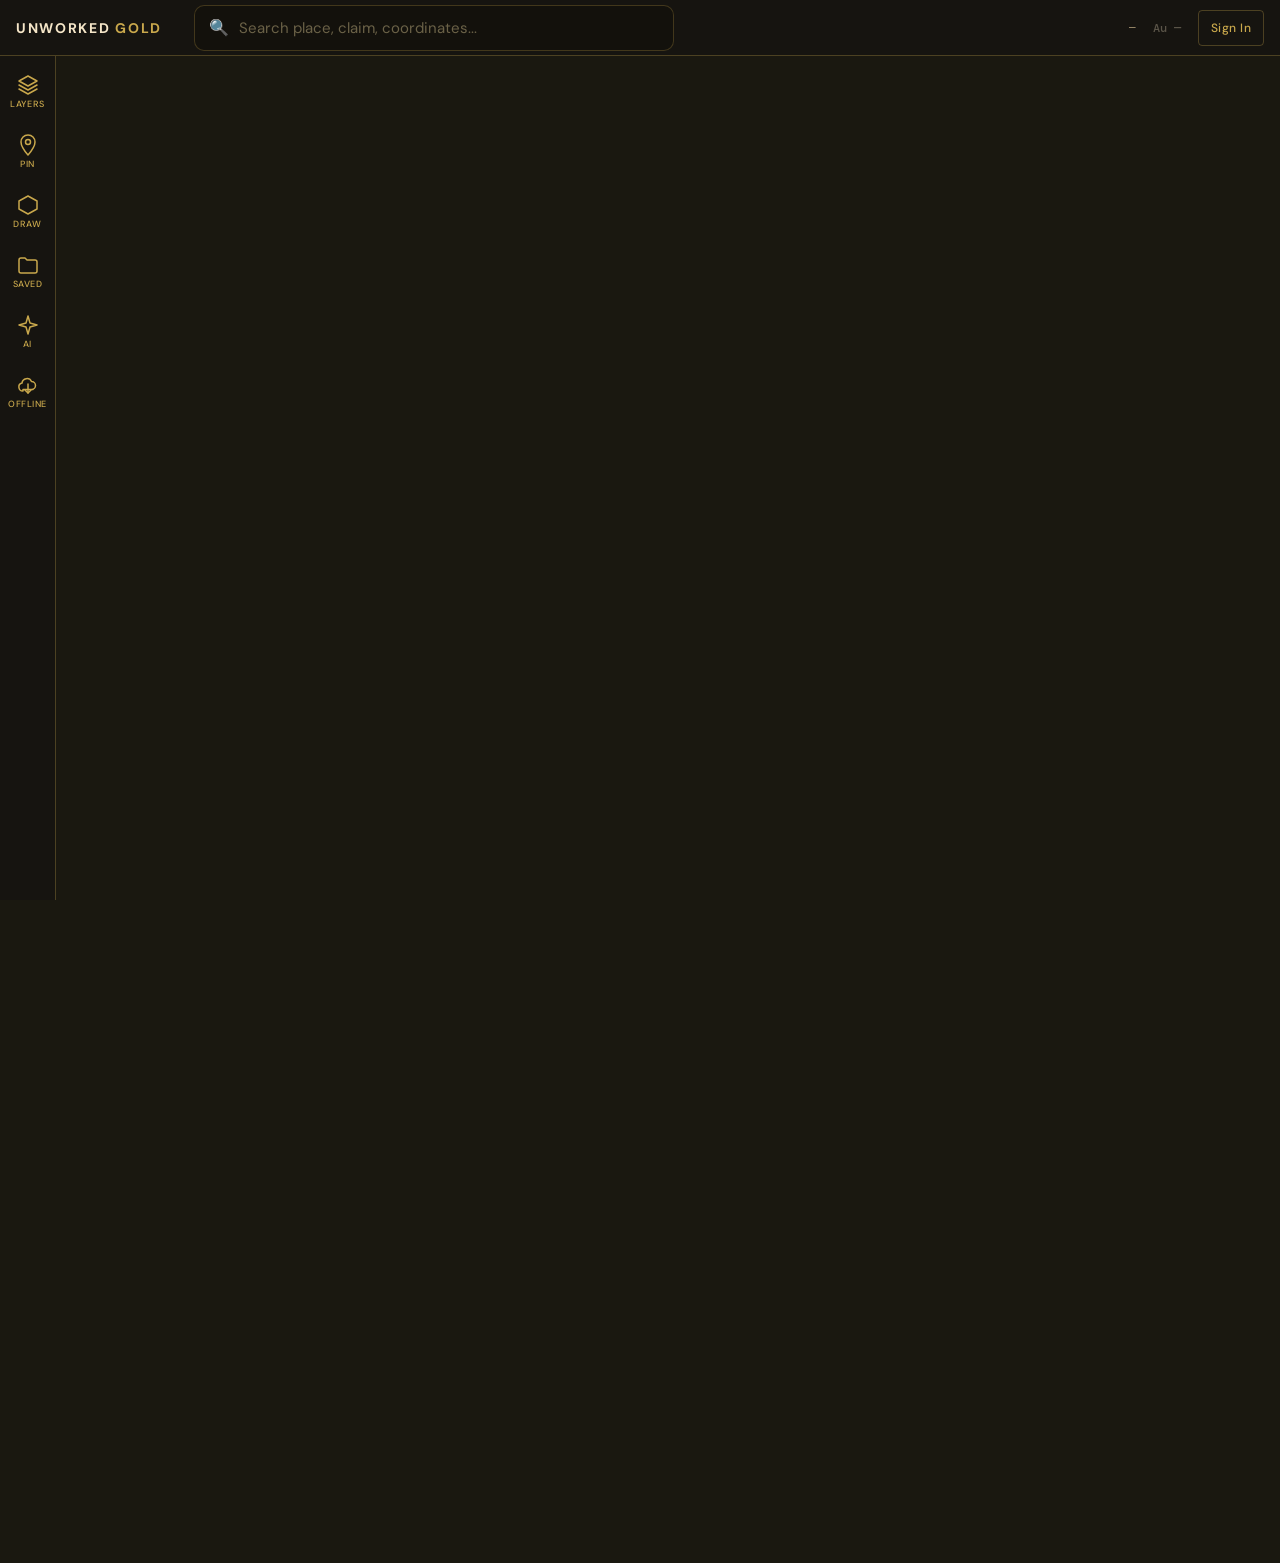
==== index.html @ d17df8b5 "Delete orphan LiDAR JS (focusedLidarId path) — followup to b4082ad - Remove focusedLidarId, setFocus" ====
<!DOCTYPE html>
<html lang="en">
<head>
<meta charset="UTF-8">
<meta name="viewport" content="width=device-width, initial-scale=1.0, maximum-scale=1.0">
<title>Unworked Gold — Gold Mapping App</title>
<!-- Mapbox loaded dynamically on token submit -->
<script>
const APP_ENTRY_PATH = '/index.html';

// Beta-landing redirect gate removed Session 37 (2026-05-02).
// Closed-beta phase is over and the gate violated the [D-1] map-first
// auth UX. Anonymous users now land directly on the map. See the
// commit message for the full list of removed symbols.

window.UNWORKED_GOLD_CONFIG = {
  supabase_url: 'https://condhfwpzlxrzuadgopc.supabase.co',
  supabase_anon_key: 'eyJhbGciOiJIUzI1NiIsInR5cCI6IkpXVCJ9.eyJpc3MiOiJzdXBhYmFzZSIsInJlZiI6ImNvbmRoZndwemx4cnp1YWRnb3BjIiwicm9sZSI6ImFub24iLCJpYXQiOjE3NzQxOTE4OTcsImV4cCI6MjA4OTc2Nzg5N30.bJBQJuRVyWsO0Xw6CaWcZ9gTzr1b4qcFfhCXi1Au3Fw',
  mapbox_token: 'pk.eyJ1IjoiZHBhcHAxMiIsImEiOiJjbW4xZWk4NGowbGdkMnFwbjNxMmU1dXJtIn0.aXSQTJByMmxF7E54iId-9w'
};
window.PROSPECTOR_CONFIG = window.UNWORKED_GOLD_CONFIG;
</script>
<script src="https://cdn.jsdelivr.net/npm/@supabase/supabase-js@2"></script>
<link href="https://fonts.googleapis.com/css2?family=Bebas+Neue&family=DM+Mono:wght@400;500&family=DM+Sans:wght@300;400;500&display=swap" rel="stylesheet">
<link rel="stylesheet" href="style.css?v=20260504-1">

</head>
<body>

<!-- Token input hidden - loaded automatically from config -->
<input id="token-input" type="hidden">

<!-- Map -->
<div id="map"></div>

<!-- Overlay -->
<div id="overlay" onclick="closeAllPanels()"></div>

<!-- Top Bar (Step 2) — wordmark + search + coords/Au/account -->
<div id="topbar">
  <div class="topbar-wordmark"><span class="topbar-wordmark-name">UNWORKED</span> <span class="topbar-wordmark-accent">GOLD</span></div>

  <div id="searchbar">
    <div id="search-input-wrap">
      <span class="search-icon">🔍</span>
      <input id="search-input" type="text" placeholder="Search place, claim, coordinates...">
    </div>
    <div id="search-results"></div>
  </div>

  <div class="topbar-right">
    <span id="topbar-coords">—</span>
    <span id="topbar-au" class="empty">Au —</span>
    <button id="topbar-account-btn" onclick="toggleAccountMenu(event)" title="Account" aria-label="Account">
      <svg width="20" height="20" viewBox="0 0 24 24" fill="none" stroke="currentColor" stroke-width="1.5" stroke-linecap="round" stroke-linejoin="round" aria-hidden="true">
        <circle cx="12" cy="8" r="4"/>
        <path d="M4 21 c0 -5 4 -8 8 -8 s8 3 8 8"/>
      </svg>
    </button>
  </div>
</div>

<!-- Left Rail (Step 3) — 6 icons stacked vertically, each opens a flyout (Pin/AI/Offline use placeholder shells in v1) -->
<div id="left-rail">
  <button class="rail-btn" data-flyout="layers" onclick="toggleFlyout('layers')" title="Layers" aria-label="Layers">
    <svg viewBox="0 0 24 24" fill="none" stroke="currentColor" stroke-width="1.5" stroke-linecap="round" stroke-linejoin="round" aria-hidden="true"><polygon points="12 3 21 8 12 13 3 8 12 3"/><polyline points="3 12 12 17 21 12"/><polyline points="3 16 12 21 21 16"/></svg>
    <span class="rail-label">Layers</span>
  </button>
  <button class="rail-btn" data-flyout="pin" onclick="toggleFlyout('pin')" title="Drop waypoint" aria-label="Pin">
    <svg viewBox="0 0 24 24" fill="none" stroke="currentColor" stroke-width="1.5" stroke-linecap="round" stroke-linejoin="round" aria-hidden="true"><path d="M12 2 C8 2 5 5 5 9 c0 5 7 13 7 13 s7 -8 7 -13 c0 -4 -3 -7 -7 -7 z"/><circle cx="12" cy="9" r="2.5"/></svg>
    <span class="rail-label">Pin</span>
  </button>
  <button class="rail-btn" data-flyout="draw" onclick="toggleFlyout('draw')" title="Draw" aria-label="Draw">
    <svg viewBox="0 0 24 24" fill="none" stroke="currentColor" stroke-width="1.5" stroke-linecap="round" stroke-linejoin="round" aria-hidden="true"><polygon points="12 3 21 8 21 16 12 21 3 16 3 8 12 3"/></svg>
    <span class="rail-label">Draw</span>
  </button>
  <button class="rail-btn" data-flyout="mycontent" onclick="toggleFlyout('mycontent')" title="My Content" aria-label="My Content">
    <svg viewBox="0 0 24 24" fill="none" stroke="currentColor" stroke-width="1.5" stroke-linecap="round" stroke-linejoin="round" aria-hidden="true"><path d="M3 7 a2 2 0 0 1 2 -2 h4 l2 2 h8 a2 2 0 0 1 2 2 v9 a2 2 0 0 1 -2 2 H5 a2 2 0 0 1 -2 -2 V7 z"/></svg>
    <span class="rail-label">Saved</span>
  </button>
  <button class="rail-btn" data-flyout="ai" onclick="toggleFlyout('ai')" title="AI Tools" aria-label="AI">
    <svg viewBox="0 0 24 24" fill="none" stroke="currentColor" stroke-width="1.5" stroke-linecap="round" stroke-linejoin="round" aria-hidden="true"><polygon points="12 3 14 10 21 12 14 14 12 21 10 14 3 12 10 10 12 3"/></svg>
    <span class="rail-label">AI</span>
  </button>
  <button class="rail-btn" data-flyout="offline" onclick="toggleFlyout('offline')" title="Offline" aria-label="Offline">
    <svg viewBox="0 0 24 24" fill="none" stroke="currentColor" stroke-width="1.5" stroke-linecap="round" stroke-linejoin="round" aria-hidden="true"><path d="M7 18 a4 4 0 0 1 -1 -7.9 a5 5 0 0 1 9.5 -1.6 a4 4 0 0 1 0 8 H17 H7 z"/><line x1="12" y1="11" x2="12" y2="20"/><polyline points="9 17 12 20 15 17"/></svg>
    <span class="rail-label">Offline</span>
  </button>
</div>

<!-- Flyout shells (Step 3) — empty bodies are populated in Steps 4-11 -->
<aside class="flyout" id="layers-flyout" role="dialog" aria-label="Layers" aria-hidden="true">
  <div class="flyout-header"><h3 class="flyout-title">Layers</h3><button class="flyout-close" onclick="closeFlyouts()" aria-label="Close">✕</button></div>
  <div class="flyout-body"></div>
</aside>
<aside class="flyout" id="pin-flyout" role="dialog" aria-label="Drop a waypoint" aria-hidden="true">
  <div class="flyout-header"><h3 class="flyout-title">Drop a Waypoint</h3><button class="flyout-close" onclick="closeFlyouts()" aria-label="Close">✕</button></div>
  <div class="flyout-body"></div>
</aside>
<aside class="flyout" id="draw-flyout" role="dialog" aria-label="Draw" aria-hidden="true">
  <div class="flyout-header"><h3 class="flyout-title">Draw</h3><button class="flyout-close" onclick="closeFlyouts()" aria-label="Close">✕</button></div>
  <div class="flyout-body"></div>
</aside>
<aside class="flyout" id="mycontent-flyout" role="dialog" aria-label="My Content" aria-hidden="true">
  <div class="flyout-header"><h3 class="flyout-title">My Content</h3><button class="flyout-close" onclick="closeFlyouts()" aria-label="Close">✕</button></div>
  <div class="flyout-body"></div>
</aside>
<aside class="flyout" id="ai-flyout" role="dialog" aria-label="AI Tools" aria-hidden="true">
  <div class="flyout-header"><h3 class="flyout-title">AI Tools</h3><button class="flyout-close" onclick="closeFlyouts()" aria-label="Close">✕</button></div>
  <div class="flyout-body"></div>
</aside>
<aside class="flyout" id="offline-flyout" role="dialog" aria-label="Offline" aria-hidden="true">
  <div class="flyout-header"><h3 class="flyout-title">Offline</h3><button class="flyout-close" onclick="closeFlyouts()" aria-label="Close">✕</button></div>
  <div class="flyout-body"></div>
</aside>

<!-- Account dropdown — anchored below #topbar-account-btn, items shown by toggleAccountMenu() based on currentUser -->
<div id="topbar-account-menu" role="menu" aria-hidden="true">
  <div id="topbar-account-email"></div>
  <a class="topbar-account-item" data-when="signed-out" onclick="openAuthPanel()">Sign In</a>
  <a class="topbar-account-item" data-when="signed-in" onclick="openDashboard()">Dashboard</a>
  <a class="topbar-account-item" data-when="signed-in" onclick="openBilling()">Billing</a>
  <a class="topbar-account-item" data-when="signed-in" onclick="openSettings()">Settings</a>
  <a class="topbar-account-item" data-when="both" onclick="openFeedbackPanel()">Feedback</a>
  <div class="topbar-account-divider" data-when="signed-in"></div>
  <a class="topbar-account-item topbar-account-signout" data-when="signed-in" onclick="signOut()">Sign Out</a>
</div>

<!-- Status Pill -->
<div id="status-pill"></div>

<!-- Coordinate Display -->
<div id="coord-display">—</div>

<!-- Active Layer Indicator Bar -->
<div id="active-layer-bar">
  <div id="active-layer-chips"></div>
</div>

<!-- Layer Tooltip -->
<div id="layer-tooltip"></div>


<!-- Style Switcher -->
<div id="style-switcher">
  <button class="style-btn active" onclick="setStyle('satellite')">Satellite</button>
  <button class="style-btn" onclick="setStyle('terrain')">Terrain</button>
  <button class="style-btn" onclick="setStyle('topo')">Topo</button>
</div>

<!-- AI Tools Menu -->
<div id="ai-tools-menu">
  <button class="ai-menu-btn" onclick="openRockIdentifier()">
    <span>Rock Identifier</span>
    <span>⚒️</span>
  </button>
  <button class="ai-menu-btn" onclick="openOutcropMapper()">
    <span>Outcrop Mapper</span>
    <span class="ai-pro-pill">PRO</span>
    <span>🧭</span>
  </button>
</div>

<!-- Beta Feedback panel — entry point moves to Account dropdown in Step 2 -->
<div id="feedback-panel">
  <div class="panel-handle"></div>
  <h3>Beta Feedback</h3>
  <p class="feedback-sub">Report bugs, suggestions, notes, and wins while testing.</p>
  <div id="feedback-error" class="feedback-error"></div>
  <div class="feedback-types">
    <button class="feedback-type-btn active" data-type="bug" onclick="selectFeedbackType(this, 'bug')">🐛 Bug</button>
    <button class="feedback-type-btn" data-type="suggestion" onclick="selectFeedbackType(this, 'suggestion')">💡 Suggestion</button>
    <button class="feedback-type-btn" data-type="love" onclick="selectFeedbackType(this, 'love')">👍 Love This</button>
    <button class="feedback-type-btn" data-type="note" onclick="selectFeedbackType(this, 'note')">📝 Note</button>
  </div>
  <textarea id="feedback-message" placeholder="What happened, what were you trying to do, and what should we improve?"></textarea>
  <button id="feedback-submit-btn" class="find-submit" onclick="submitFeedback()">Send Feedback</button>
  <p class="feedback-footnote">Includes map, layer, and device context automatically.</p>
</div>

<!-- Account Panel -->
<div id="account-panel">
  <div class="panel-handle"></div>
  <div id="gold-price-bar">
    <span id="gold-price-label">Au / oz</span>
    <span id="gold-price-value">—</span>
    <span id="gold-price-change"></span>
    <span id="gold-price-ts"></span>
  </div>
  <div class="account-tabs">
    <div class="account-tab active" onclick="switchAccountTab(this,'finds')"><img class="ui-icon account-tab-icon" src="assets/icons/icon_nav_finds_idle.png" alt="Finds"> Finds</div>
    <div class="account-tab" onclick="switchAccountTab(this,'spots')"><img class="ui-icon account-tab-icon" src="assets/icons/icon_nav_map_idle.png" alt="Spots"> Spots</div>
    <div class="account-tab" onclick="switchAccountTab(this,'claims')"><img class="ui-icon account-tab-icon" src="assets/icons/icon_nav_claims_idle.png" alt="Saved claims"> Saved Claims</div>
    <div class="account-tab" onclick="switchAccountTab(this,'watches')">🔔 Watching</div>
  </div>
  <div style="padding:8px 20px 4px;font-family:'DM Mono',monospace;font-size:9px;color:var(--stone);letter-spacing:0.08em;border-bottom:1px solid rgba(255,255,255,0.05)">
    Claims Data Last Updated &nbsp;·&nbsp; April 5, 2026
  </div>

  <div id="tab-finds" class="account-tab-content active">
    <div id="finds-list"><div class="account-empty"><div class="empty-icon">🥇</div>No finds logged yet.<br>Use the 📍 button to log your first find.</div></div>
  </div>

  <div id="tab-spots" class="account-tab-content">
    <div id="spots-list"><div class="account-empty"><div class="empty-icon">📍</div>No spots saved yet.<br>Long press the map or use the 📍 button.</div></div>
  </div>

  <div id="tab-claims" class="account-tab-content">
    <div id="claims-list"><div class="account-empty"><div class="empty-icon">⛏️</div>No saved claims yet.<br>Click a claim on the map and tap Save.</div></div>
  </div>

  <div id="tab-watches" class="account-tab-content">
    <div id="watches-list"><div class="account-empty"><div class="empty-icon">🔔</div>No claims watched yet.<br>Click a claim and tap Watch to get notified.</div></div>
  </div>
</div>

<!-- Spot Panel -->
<!-- Claim Panel -->
<div id="claim-panel">
  <div class="panel-handle"></div>
  <div id="claim-panel-header">
    <div id="claim-panel-name">—</div>
    <div id="claim-panel-serial"></div>
    <div class="claim-badge-row">
      <span class="claim-badge active">● ACTIVE</span>
      <span class="claim-badge type" id="claim-panel-type"></span>
    </div>
    <div class="claim-type-desc" id="claim-panel-typedesc"></div>
  </div>

  <!-- Key details -->
  <div class="claim-section">
    <div class="claim-row">
      <span class="claim-row-label">Acreage</span>
      <span class="claim-row-value" id="cp-acres">—</span>
    </div>
    <div class="claim-row">
      <span class="claim-row-label">County</span>
      <span class="claim-row-value" id="cp-county">—</span>
    </div>
    <div class="claim-row">
      <span class="claim-row-label">Elevation</span>
      <span class="claim-row-value" id="cp-elevation">Loading...</span>
    </div>
    <div class="claim-row">
      <span class="claim-row-label">BLM Org</span>
      <span class="claim-row-value" id="cp-org">—</span>
    </div>
  </div>

  <!-- Nearby intelligence -->
  <div class="claim-section">
    <div style="font-family:'DM Mono',monospace;font-size:9px;letter-spacing:0.15em;text-transform:uppercase;color:var(--dust);margin-bottom:10px">Nearby (2mi radius)</div>
    <div class="claim-nearby-grid">
      <div class="claim-nearby-card">
        <div class="claim-nearby-num" id="cp-nearby-active" style="color:#4CAF50">—</div>
        <div class="claim-nearby-lbl">Active Claims</div>
      </div>
      <div class="claim-nearby-card">
        <div class="claim-nearby-num" id="cp-nearby-closed" style="color:#F44336">—</div>
        <div class="claim-nearby-lbl">Closed Claims</div>
      </div>
      <div class="claim-nearby-card">
        <div class="claim-nearby-num" id="cp-nearby-gold" style="color:#F0C040">—</div>
        <div class="claim-nearby-lbl">Gold Sites</div>
      </div>
      <div class="claim-nearby-card">
        <div class="claim-nearby-num" id="cp-nearby-mines" style="color:#FF6F00">—</div>
        <div class="claim-nearby-lbl">Historic Mines</div>
      </div>
    </div>
    <div id="cp-nearby-names" style="font-size:11px;color:var(--dust);margin-top:10px;line-height:1.6"></div>
  </div>

  <!-- Record links -->
  <div class="claim-links">
    <a id="cp-srp-link" href="#" target="_blank" class="claim-link-btn">SRP Record ↗</a>
    <a id="cp-mlrs-link" href="#" target="_blank" class="claim-link-btn">MLRS ↗</a>
    <a id="cp-county-link" href="#" target="_blank" class="claim-link-btn">County Recorder ↗</a>
  </div>

  <!-- Action buttons -->
  <div class="claim-action-btns">
    <button class="claim-save-btn" id="cp-save-btn">⭐ Save Claim</button>
    <button class="claim-watch-btn" id="cp-watch-btn">🔔 Watch</button>
  </div>
</div>

<div id="spot-panel">
  <div class="panel-handle"></div>
  <h3 id="spot-panel-title">📍 Save Spot</h3>
  <div id="spot-coords" style="font-family:'DM Mono',monospace;font-size:10px;color:var(--dust);margin-bottom:16px"></div>

  <div class="spot-categories">
    <button class="spot-cat-btn selected" onclick="selectSpotCat(this,'gold')">🥇 Gold Find</button>
    <button class="spot-cat-btn" onclick="selectSpotCat(this,'prospect')">⛏️ Prospect</button>
    <button class="spot-cat-btn" onclick="selectSpotCat(this,'camp')">⛺ Camp</button>
    <button class="spot-cat-btn" onclick="selectSpotCat(this,'workings')">🕳️ Old Workings</button>
    <button class="spot-cat-btn" onclick="selectSpotCat(this,'waypoint')">📌 Waypoint</button>
    <button class="spot-cat-btn" onclick="selectSpotCat(this,'avoid')">⚠️ Avoid</button>
  </div>

  <div class="find-form-row">
    <label>Spot Name</label>
    <input type="text" id="spot-name" placeholder="e.g. Good bend, old shaft...">
  </div>
  <div class="find-form-row">
    <label>Notes</label>
    <textarea id="spot-notes" style="width:100%;background:var(--stone);border:1px solid var(--panel-border);border-radius:8px;padding:11px 14px;color:var(--cream);font-family:'DM Sans',sans-serif;font-size:14px;outline:none;resize:none;height:80px;box-sizing:border-box;" placeholder="What did you find? Conditions, depth, detector signal..."></textarea>
  </div>

  <button class="find-submit" onclick="saveSpot()">📍 Save Private Spot</button>
  <p style="font-size:11px;color:var(--dust);text-align:center;margin-top:10px">Only visible to you</p>
</div>

<!-- Restriction Legend -->
<div id="restriction-legend">
  <h4>Land Status</h4>
  <div class="legend-item"><div class="legend-dot" style="background:rgba(76,175,80,0.5)"></div>✅ Open to Claim</div>
  <div class="legend-item"><div class="legend-dot" style="background:rgba(244,67,54,0.6)"></div>❌ Natl Parks</div>
  <div class="legend-item"><div class="legend-dot" style="background:rgba(156,39,176,0.6)"></div>❌ Monuments</div>
  <div class="legend-item"><div class="legend-dot" style="background:rgba(255,152,0,0.6)"></div>⚠️ Wilderness</div>
  <div class="legend-item"><div class="legend-dot" style="background:rgba(0,188,212,0.8);border-radius:0"></div>⚠️ Wild & Scenic</div>
  <div class="legend-item"><div class="legend-dot" style="background:rgba(121,85,72,0.6)"></div>🚫 Tribal Land</div>
</div>

<!-- Auth Panel -->
<div id="auth-panel">
  <div class="panel-handle"></div>
  <h3 id="auth-title">Sign In</h3>
  <p class="auth-sub" id="auth-sub">Access your saved claims and finds</p>
  <div class="auth-error" id="auth-error"></div>

  <button class="auth-google-btn" onclick="signInWithGoogle()">
    <svg width="18" height="18" viewBox="0 0 24 24"><path fill="#4285F4" d="M22.56 12.25c0-.78-.07-1.53-.2-2.25H12v4.26h5.92c-.26 1.37-1.04 2.53-2.21 3.31v2.77h3.57c2.08-1.92 3.28-4.74 3.28-8.09z"/><path fill="#34A853" d="M12 23c2.97 0 5.46-.98 7.28-2.66l-3.57-2.77c-.98.66-2.23 1.06-3.71 1.06-2.86 0-5.29-1.93-6.16-4.53H2.18v2.84C3.99 20.53 7.7 23 12 23z"/><path fill="#FBBC05" d="M5.84 14.09c-.22-.66-.35-1.36-.35-2.09s.13-1.43.35-2.09V7.07H2.18C1.43 8.55 1 10.22 1 12s.43 3.45 1.18 4.93l3.66-2.84z"/><path fill="#EA4335" d="M12 5.38c1.62 0 3.06.56 4.21 1.64l3.15-3.15C17.45 2.09 14.97 1 12 1 7.7 1 3.99 3.47 2.18 7.07l3.66 2.84c.87-2.6 3.3-4.53 6.16-4.53z"/></svg>
    Continue with Google
  </button>

  <div class="auth-divider">or</div>

  <div class="auth-form-row">
    <label>Email</label>
    <input type="email" id="auth-email" placeholder="you@example.com">
  </div>
  <div class="auth-form-row">
    <label>Password</label>
    <input type="password" id="auth-password" placeholder="••••••••">
  </div>

  <button class="auth-btn" id="auth-submit-btn" onclick="submitAuth()">Sign In</button>

  <div class="auth-switch">
    <span id="auth-switch-text">Don't have an account?</span>
    <a onclick="toggleAuthMode()" id="auth-switch-link">Sign Up</a>
  </div>
  <div class="auth-privacy-note">By signing up you agree to our <a onclick="closeAuthPanel();openPrivacyModal()">Privacy Policy</a></div>
</div>

<!-- User Menu -->
<div id="user-menu">
  <div id="user-email"></div>
  <div class="user-menu-item" onclick="viewSavedClaims()">⛏️ Saved Claims</div>
  <div class="user-menu-item" onclick="viewFinds()">📍 My Finds</div>
  <div class="user-menu-item" onclick="signOut()" style="color:#F44336;margin-top:8px;border-top:1px solid var(--panel-border);padding-top:12px">↩ Sign Out</div>
  <div class="user-menu-item" onclick="openPrivacyModal()" style="font-size:11px;color:var(--dust);margin-top:4px">Privacy Policy</div>
</div>

<!-- Find Log Panel -->
<div id="find-panel">
  <div class="panel-handle"></div>
  <h3>Log a Find</h3>
  <div class="find-form-row">
    <label>Find Type</label>
    <select>
      <option>Gold Flake</option>
      <option>Gold Nugget</option>
      <option>Placer Gold</option>
      <option>Lode Gold</option>
      <option>Minerals</option>
      <option>Old Workings</option>
      <option>Interesting Feature</option>
    </select>
  </div>
  <div class="find-form-row">
    <label>Weight / Size (optional)</label>
    <input type="text" placeholder="e.g. 0.3g, pencil eraser size...">
  </div>
  <div class="find-form-row">
    <label>Depth Found</label>
    <input type="text" placeholder="e.g. 6 inches, bedrock...">
  </div>
  <div class="find-form-row">
    <label>Notes</label>
    <textarea placeholder="Creek bend, color in gravel, detector signal strength..."></textarea>
  </div>
  <button class="find-submit" onclick="saveFind()">📍 Drop Pin & Save Find</button>
</div>

<!-- Rock Identifier Panel -->
<div id="rock-id-panel">
  <div class="ai-panel-handle"></div>
  <div class="ai-panel-header">
    <div>
      <div class="ai-panel-title">🔬 Rock Identifier</div>
      <div class="ai-panel-subtitle">Point camera 1-3 ft from rock or mineral</div>
    </div>
    <button class="ai-panel-close" onclick="closeRockIdentifier()">✕</button>
  </div>
  <div class="ai-panel-body">

    <!-- Usage counter (free tier) -->
    <div class="ai-usage-bar" id="rockid-usage-bar">
      <span class="ai-usage-label">Free analyses remaining</span>
      <span class="ai-usage-count" id="rockid-usage-count">3 / 3</span>
    </div>

    <!-- Upload zone -->
    <div class="ai-upload-zone" id="rockid-upload-zone">
      <div class="ai-upload-icon">📷</div>
      <div class="ai-upload-label">Take Photo or Choose Image</div>
      <div class="ai-upload-sub">Rock, mineral, soil - anything worth identifying</div>
      <input type="file" accept="image/*" capture="environment" onchange="handleRockIdUpload(this)">
    </div>

    <!-- Image preview -->
    <div class="ai-image-preview" id="rockid-preview">
      <img id="rockid-preview-img" src="" alt="Sample photo">
      <div class="ai-preview-change" onclick="resetRockId()">Change Photo</div>
    </div>

    <!-- Loading -->
    <div class="ai-loading" id="rockid-loading">
      <div class="ai-loading-ring"></div>
      <div class="ai-loading-text">Analyzing rock sample...</div>
    </div>

    <!-- Error -->
    <div class="ai-error" id="rockid-error"></div>

    <!-- Result -->
    <div class="ai-result" id="rockid-result">
      <div class="ai-result-section">
        <div class="ai-result-label">What You're Looking At</div>
        <div class="ai-result-text" id="rockid-what"></div>
      </div>
      <div class="ai-result-section">
        <div class="ai-result-label">Gold Significance</div>
        <div class="ai-result-text" id="rockid-gold"></div>
      </div>
      <div class="ai-result-section">
        <div class="ai-result-label">What To Do Next</div>
        <div class="ai-result-text" id="rockid-next"></div>
      </div>
      <div class="ai-location-note" id="rockid-location"></div>
      <button class="ai-new-btn" onclick="resetRockId()">🔬 Analyze Another Sample</button>
    </div>

    <!-- Pro gate (shown when free limit reached) -->
    <div class="ai-pro-gate" id="rockid-pro-gate" style="display:none">
      <div class="ai-pro-gate-icon">🔒</div>
      <div class="ai-pro-gate-title">Free Uses Used Up</div>
      <div class="ai-pro-gate-text">You have used your 3 free Rock Identifier analyses. Upgrade to Pro for unlimited identifications in the field.</div>
      <button class="ai-upgrade-btn" onclick="showStatus('Pro tier coming soon - check back!')">Upgrade to Pro</button>
<div id="outcrop-panel">
  <div class="ai-panel-handle"></div>
  <div class="ai-panel-header">
    <div>
      <div class="ai-panel-title">🗺 Outcrop Mapper</div>
      <div class="ai-panel-subtitle">Point camera 20-300 ft from rock face</div>
    </div>
    <button class="ai-panel-close" onclick="closeOutcropMapper()">✕</button>
  </div>
  <div class="ai-panel-body">

    <div class="ai-desc" id="outcrop-desc">Stand back from a cliff face, road cut, or exposed rock and take a photo. The AI reads visible layers, veins, contacts, and alteration zones - and tells you where gold might be hiding in the structure.</div>

    <!-- Upload zone -->
    <div class="ai-upload-zone" id="outcrop-upload-zone">
      <div class="ai-upload-icon">📷</div>
      <div class="ai-upload-label">Take Photo or Choose Image</div>
      <div class="ai-upload-sub">Rock face, road cut, river canyon, or cliff</div>
      <input type="file" accept="image/*" capture="environment" onchange="handleOutcropUpload(this)">
    </div>

    <!-- Image preview -->
    <div class="ai-image-preview" id="outcrop-preview">
      <img id="outcrop-preview-img" src="" alt="Outcrop photo">
      <div class="ai-preview-change" onclick="resetOutcrop()">Change Photo</div>
    </div>

    <!-- Loading -->
    <div class="ai-loading" id="outcrop-loading">
      <div class="ai-loading-ring"></div>
      <div class="ai-loading-text">Reading the outcrop...</div>
    </div>

    <!-- Error -->
    <div class="ai-error" id="outcrop-error"></div>

    <!-- Result -->
    <div class="ai-result" id="outcrop-result">
      <div class="ai-result-section">
        <div class="ai-result-label">What You See</div>
        <div class="ai-result-text" id="outcrop-what"></div>
      </div>
      <div class="ai-result-section">
        <div class="ai-result-label">What It Means</div>
        <div class="ai-result-text" id="outcrop-means"></div>
      </div>
      <div class="ai-result-section">
        <div class="ai-result-label">Where To Look</div>
        <div class="ai-result-text" id="outcrop-where"></div>
      </div>
      <div class="ai-location-note" id="outcrop-location"></div>
      <button class="ai-new-btn" onclick="resetOutcrop()">🗺 Map Another Outcrop</button>
    </div>

    <!-- Pro gate placeholder -->
    <div class="ai-pro-gate" id="outcrop-pro-gate" style="display:none">
      <div class="ai-pro-gate-icon">🔒</div>
      <div class="ai-pro-gate-title">Pro Feature</div>
      <div class="ai-pro-gate-text">Outcrop Mapper is a Pro tier feature. Upgrade to unlock unlimited outcrop readings in the field.</div>
      <button class="ai-upgrade-btn" onclick="showStatus('Pro tier coming soon - check back!')">Upgrade to Pro</button>
    </div>

  </div>
</div>

<!-- Privacy Policy Modal -->
<div id="privacy-modal" onclick="if(event.target===this)closePrivacyModal()" style="display:none">
  <div id="privacy-modal-inner">
    <div class="privacy-modal-header">
      <div class="privacy-modal-title">Privacy Policy</div>
      <button class="privacy-modal-close" onclick="closePrivacyModal()">✕</button>
    </div>
    <div class="privacy-modal-body">
      <p class="privacy-updated">Effective April 27, 2026</p>

      <h3>What We Collect</h3>
      <p>We collect the minimum needed to run the app:</p>
      <ul>
        <li><strong>Account email</strong> — to log you in and send claim-watch alerts.</li>
        <li><strong>Saved spots and finds</strong> — locations and notes you save, visible only to you.</li>
        <li><strong>Saved and watched claims</strong> — used to send alerts when claim status changes.</li>
        <li><strong>Rock ID / Outcrop Mapper photos</strong> — sent to Anthropic's API for analysis. We don't store your photos.</li>
        <li><strong>Map viewport</strong> — where the map is positioned, to show relevant data and remember your last location.</li>
        <li><strong>Device and browser info</strong> — browser type, approximate location, screen size. Used for bug diagnosis only.</li>
      </ul>

      <h3>How We Use It</h3>
      <p>Your data has one job: making the app work for you. We use it to keep you logged in, store your saved data, send claim alerts, and process AI tool requests. <strong>We don't sell your data. We don't run ads.</strong></p>

      <h3>Cookies and Analytics</h3>
      <p><strong>Auth cookies</strong> (Supabase) keep you logged in — required for the app to work. We also use <strong>Plausible Analytics</strong> — a privacy-first tool that sets no cookies and collects no personal information, only aggregate usage counts.</p>

      <h3>Your Rights (GDPR / CCPA)</h3>
      <ul>
        <li>Request a copy of all data we hold about you</li>
        <li>Delete your account and all associated data</li>
        <li>Opt out of analytics by enabling Do Not Track in your browser</li>
        <li>Receive your data in a portable format (CSV / JSON) on request</li>
      </ul>

      <h3>Data Retention</h3>
      <p>Your data is kept while your account is active. Delete your account and we remove your personal information within 30 days. AI photos are never stored — they're sent to Anthropic and discarded.</p>

      <div class="privacy-contact">
        Questions? Email us at <a href="mailto:hello@unworkedgold.com">hello@unworkedgold.com</a><br>
        <a href="/privacy" target="_blank">View full privacy policy →</a>
      </div>
    </div>
  </div>
</div>

<script>
function openPrivacyModal() {
  document.getElementById('privacy-modal').style.display = 'flex';
  document.body.style.overflow = 'hidden';
}
function closePrivacyModal() {
  document.getElementById('privacy-modal').style.display = 'none';
  document.body.style.overflow = '';
}
</script>

<script src="app.js?v=20260503-1"></script>
<script src="app-auth.js?v=20260502-3"></script>
<script src="app-user.js?v=20260427"></script>
<script src="app-data.js?v=20260501"></script>
<script src="app-lidar.js?v=20260504-2"></script>
<script src="app-search.js?v=20260502-1"></script>
<script src="app-ai.js?v=20260427-2"></script>
<script src="app-layers.js?v=20260504-2"></script>
<script src="app-layer-loader.js?v=20260504-2"></script>

</body>
</html>
---- style.css ----
:root {
    --gold: #C9A84C;
    --gold-bright: #F0C040;
    --gold-dim: #8A6A20;
    --ore: #2A2318;
    --rock: #1A1810;
    --stone: #2E2B22;
    --dust: #6B6248;
    --cream: #E8D9B0;
    --panel-bg: rgba(20, 18, 12, 0.92);
    --panel-border: rgba(201, 168, 76, 0.25);
  }

  * { margin: 0; padding: 0; box-sizing: border-box; }

  html, body {
    font-family: 'DM Sans', sans-serif;
    background: var(--rock);
    color: var(--cream);
    height: 100%;
    width: 100%;
    max-width: 100vw;
    overflow: hidden;
    position: fixed;
  }

  #map {
    position: absolute;
    top: 56px;          /* leave room for #topbar (Step 2) */
    right: 0;
    bottom: 0;
    left: 56px;         /* leave room for #left-rail (Step 3) */
    overflow: hidden;
    transition: left 200ms ease-out;
  }
  body.flyout-open #map {
    left: 416px;        /* 56 (rail) + 360 (flyout) — map narrows when flyout opens */
  }

  /* ── TOP BAR (Step 2 of Session 37 desktop UI rebuild) ──
     Spec section 2.1. 56px tall, fixed top, full viewport width.
     Hosts wordmark | search | coords | Au | account dropdown.
     Visual baseline locked per spec section 4. */
  #topbar {
    position: fixed;
    top: 0; left: 0; right: 0;
    height: 56px;
    z-index: 200;
    display: flex;
    align-items: center;
    padding: 0 16px;
    gap: 16px;
    background: #161410;
    border-bottom: 1px solid rgba(201, 168, 76, 0.30);
    box-sizing: border-box;
  }
  .topbar-wordmark {
    font-family: 'DM Sans', sans-serif;
    font-size: 14px;
    font-weight: 700;
    letter-spacing: 0.12em;
    text-transform: uppercase;
    flex-shrink: 0;
    user-select: none;
  }
  .topbar-wordmark-name   { color: #F5E6C8; }
  .topbar-wordmark-accent { color: #C9A84C; }

  /* Right cluster: coords, Au, account button (left-to-right visually,
     reading order matches spec "right cluster, right-to-left" by virtue
     of being at flex end). */
  .topbar-right {
    margin-left: auto;
    display: flex;
    align-items: center;
    gap: 16px;
    flex-shrink: 0;
  }
  #topbar-coords {
    font-family: 'DM Mono', monospace;
    font-size: 11px;
    color: #9A8A6A;
    white-space: nowrap;
    letter-spacing: 0.02em;
  }
  #topbar-au {
    font-family: 'DM Mono', monospace;
    font-size: 12px;
    font-weight: 500;
    color: #C9A84C;
    white-space: nowrap;
    letter-spacing: 0.02em;
  }
  #topbar-au.empty { color: #5A5448; }     /* greyed when fetchGoldPrice fails (P1.14) */
  #topbar-au .topbar-au-tick {
    margin-left: 4px;
    font-size: 10px;
    font-weight: 700;
  }
  #topbar-au .topbar-au-tick.up   { color: #7BB661; }   /* sage green */
  #topbar-au .topbar-au-tick.down { color: #C04B3D; }   /* rust red */

  #topbar-account-btn {
    width: 36px;
    height: 36px;
    border-radius: 4px;
    background: transparent;
    border: 1px solid rgba(201, 168, 76, 0.30);
    color: #C9A84C;
    cursor: pointer;
    display: flex;
    align-items: center;
    justify-content: center;
    padding: 0;
    transition: border-color 100ms ease-out, color 100ms ease-out;
  }
  #topbar-account-btn:hover {
    border-color: #C9A84C;
    color: #F5E6C8;
  }
  #topbar-account-btn.signed-out {
    width: auto;
    padding: 0 12px;
    font-family: 'DM Sans', sans-serif;
    font-size: 12px;
    font-weight: 500;
    letter-spacing: 0.04em;
  }

  /* Account dropdown — anchored to top-right of the account button */
  #topbar-account-menu {
    position: fixed;
    top: 60px;       /* 56 (topbar) + 4 gap */
    right: 16px;
    min-width: 180px;
    background: #161410;
    border: 1px solid rgba(201, 168, 76, 0.30);
    border-radius: 8px;
    padding: 6px 0;
    z-index: 250;
    opacity: 0;
    transform: translateY(-4px);
    pointer-events: none;
    transition: opacity 100ms ease-out, transform 100ms ease-out;
  }
  #topbar-account-menu.open {
    opacity: 1;
    transform: translateY(0);
    pointer-events: auto;
  }
  #topbar-account-email {
    display: none;     /* shown by JS when signed in and we have an email */
    padding: 6px 14px 8px;
    font-family: 'DM Mono', monospace;
    font-size: 10px;
    color: #9A8A6A;
    border-bottom: 1px solid rgba(201, 168, 76, 0.18);
    margin-bottom: 4px;
    word-break: break-all;
  }
  .topbar-account-item {
    display: block;
    padding: 8px 14px;
    font-family: 'DM Sans', sans-serif;
    font-size: 13px;
    color: #F5E6C8;
    cursor: pointer;
    transition: background 100ms ease-out, color 100ms ease-out;
  }
  .topbar-account-item:hover {
    background: rgba(201, 168, 76, 0.08);
    color: #C9A84C;
  }
  .topbar-account-divider {
    height: 1px;
    background: rgba(201, 168, 76, 0.18);
    margin: 4px 0;
  }
  .topbar-account-signout {
    color: #9A8A6A;          /* secondary tone — Sign Out is destructive-adjacent */
  }

  /* Searchbar restyled to live inside #topbar (Step 2). Override the
     standalone absolute positioning from the original #searchbar rule
     further down in this file. */
  #topbar #searchbar {
    position: static;
    flex: 1;
    max-width: 480px;
    margin-left: 16px;
  }
  #topbar #searchbar:focus-within {
    width: auto;     /* override the 480px focus-expansion from the legacy rule */
  }

  /* ── LEFT ICON RAIL (Step 3 of Session 37 desktop UI rebuild) ──
     Spec section 2.2. 56px wide, fixed left, full height between top
     bar and bottom edge. Six rail buttons stack vertically; each one
     toggles a flyout. Active state: 1px gold border + faint gold tint.
     Visual baseline locked per spec section 4. */
  #left-rail {
    position: fixed;
    top: 56px;          /* below #topbar */
    left: 0;
    bottom: 0;
    width: 56px;
    z-index: 200;
    display: flex;
    flex-direction: column;
    align-items: center;
    padding: 8px 0;
    gap: 4px;
    background: #161410;
    border-right: 1px solid rgba(201, 168, 76, 0.30);
    box-sizing: border-box;
  }
  .rail-btn {
    width: 48px;
    height: 56px;
    background: transparent;
    border: 1px solid transparent;
    border-radius: 4px;
    color: #C9A84C;
    cursor: pointer;
    display: flex;
    flex-direction: column;
    align-items: center;
    justify-content: center;
    gap: 3px;
    padding: 4px 0 6px;
    font-family: 'DM Sans', sans-serif;
    box-sizing: border-box;
    transition: color 100ms ease-out, border-color 100ms ease-out, background 100ms ease-out;
  }
  .rail-btn:hover {
    background: rgba(201, 168, 76, 0.08);
  }
  .rail-btn.active {
    color: #C9A84C;     /* "full gold" per spec 2.2 — same hex, but border + tint distinguish active */
    border-color: #C9A84C;
    background: rgba(201, 168, 76, 0.10);
  }
  .rail-btn svg {
    width: 24px;
    height: 24px;
    flex-shrink: 0;
  }
  .rail-label {
    font-size: 9px;
    font-weight: 500;
    letter-spacing: 0.06em;
    text-transform: uppercase;
    line-height: 1;
  }

  /* ── FLYOUTS (Step 3 shells; bodies populated in Steps 4-11) ──
     Spec section 2.3. 360px wide, fixed; slide in from left at 200ms.
     Default state translateX(-100%) hides the flyout off-screen left.
     The body.flyout-open class also narrows #map by the flyout width
     (see #map rule above) so flyouts push the map rather than overlay
     it ("Map narrows to accommodate" per spec 2.3). */
  .flyout {
    position: fixed;
    top: 56px;          /* below #topbar */
    left: 56px;         /* right of #left-rail */
    bottom: 0;
    width: 360px;
    z-index: 180;       /* below topbar (200) so account dropdown can overlay; above map */
    background: #0D0C09;
    border-right: 1px solid rgba(201, 168, 76, 0.30);
    transform: translateX(-100%);
    transition: transform 200ms ease-out;
    display: flex;
    flex-direction: column;
    box-sizing: border-box;
  }
  .flyout.open {
    transform: translateX(0);
  }
  .flyout-header {
    height: 56px;
    display: flex;
    align-items: center;
    justify-content: space-between;
    padding: 0 16px;
    border-bottom: 1px solid rgba(201, 168, 76, 0.18);
    flex-shrink: 0;
  }
  .flyout-title {
    font-family: 'DM Sans', sans-serif;
    font-size: 16px;
    font-weight: 700;
    color: #F5E6C8;
    margin: 0;
    letter-spacing: 0.04em;
  }
  .flyout-close {
    background: transparent;
    border: none;
    color: #9A8A6A;
    font-size: 16px;
    cursor: pointer;
    padding: 4px 8px;
    line-height: 1;
    transition: color 100ms ease-out;
  }
  .flyout-close:hover {
    color: #F5E6C8;
  }
  .flyout-body {
    flex: 1;
    overflow-y: auto;
    padding: 16px;
  }

  /* ── LAYERS FLYOUT BODY (Step 4 of Session 37 desktop UI rebuild) ──
     Spec section 3. Search at top, Currently Active section pinned,
     Recipes (collapsed), then 10 collapsible category sections rendered
     from layers.json. Sub-sections nest inside Indicators and LiDAR.
     Layer toggles, opacity sliders, info-panel expansion, Currently
     Active population, and Recipes content land in Steps 5-11. */

  /* Override the default .flyout-body padding for the layers flyout —
     headers run edge-to-edge for a cleaner OnX-style look. Inner
     content keeps comfortable inset. */
  #layers-flyout .flyout-body { padding: 0; }

  .layers-search { padding: 12px 14px; }
  .layers-search input {
    width: 100%;
    background: #0D0C09;
    border: 1px solid rgba(201, 168, 76, 0.30);
    border-radius: 4px;
    padding: 8px 12px;
    font-family: 'DM Sans', sans-serif;
    font-size: 13px;
    color: #F5E6C8;
    outline: none;
    box-sizing: border-box;
    transition: border-color 100ms ease-out;
  }
  .layers-search input::placeholder { color: #5A5448; }
  .layers-search input:focus { border-color: #C9A84C; }

  /* Currently Active — pinned section. Empty-state line by default in
     Step 4 (no toggles wired yet). Step 5 populates the active list
     and shows the Hide All / Clear All actions. */
  .currently-active-section {
    border-top: 1px solid rgba(201, 168, 76, 0.18);
    border-bottom: 1px solid rgba(201, 168, 76, 0.18);
    padding: 10px 14px;
    background: rgba(201, 168, 76, 0.03);
  }
  .currently-active-header {
    font-family: 'DM Mono', monospace;
    font-size: 10px;
    letter-spacing: 0.10em;
    color: #9A8A6A;
    text-transform: uppercase;
    margin-bottom: 6px;
  }
  .layers-empty-state {
    font-size: 12px;
    color: #5A5448;
    padding: 6px 0;
    line-height: 1.4;
  }
  .layers-actions {
    display: flex;
    gap: 8px;
    margin-top: 10px;
  }
  .hide-all-btn, .clear-all-btn {
    flex: 1;
    background: transparent;
    border: 1px solid rgba(201, 168, 76, 0.30);
    border-radius: 4px;
    padding: 6px 0;
    font-family: 'DM Sans', sans-serif;
    font-size: 11px;
    font-weight: 500;
    letter-spacing: 0.06em;
    text-transform: uppercase;
    color: #9A8A6A;
    cursor: pointer;
    transition: color 100ms ease-out, border-color 100ms ease-out;
  }
  .hide-all-btn:hover, .clear-all-btn:hover {
    color: #C9A84C;
    border-color: #C9A84C;
  }

  /* Category sections — 10 from layers.json, plus the Recipes section
     which uses the same .category-section class for consistent styling. */
  .category-section {
    border-bottom: 1px solid rgba(201, 168, 76, 0.10);
  }
  .category-header {
    display: flex;
    align-items: center;
    padding: 12px 14px;
    cursor: pointer;
    user-select: none;
    transition: background 100ms ease-out;
  }
  .category-header:hover { background: rgba(201, 168, 76, 0.04); }
  .category-title {
    flex: 1;
    font-family: 'DM Sans', sans-serif;
    font-size: 13px;
    font-weight: 700;
    color: #F5E6C8;
    letter-spacing: 0.04em;
  }
  .category-count {
    font-family: 'DM Mono', monospace;
    font-size: 10px;
    color: #9A8A6A;
    margin-left: 6px;
    margin-right: 4px;
  }
  .category-active-count {
    font-family: 'DM Mono', monospace;
    font-size: 10px;
    color: #5A5448;
    margin-right: 8px;
  }
  .category-active-count.has-active { color: #C9A84C; }
  .category-arrow {
    color: #9A8A6A;
    font-size: 9px;
    transition: transform 150ms ease-out;
  }
  .category-section.is-collapsed .category-arrow { transform: rotate(-90deg); }
  .category-section.is-collapsed .category-body { display: none; }
  .category-body { padding: 4px 0 8px; }

  /* Sub-sections (Indicators -> Pathfinder/Geochemistry,
     LiDAR -> Hillshade/Terrain Tools). */
  .subsection {
    margin-left: 4px;
  }
  .subsection-header {
    display: flex;
    align-items: center;
    padding: 6px 14px;
    cursor: pointer;
    user-select: none;
    transition: background 100ms ease-out;
  }
  .subsection-header:hover { background: rgba(201, 168, 76, 0.04); }
  .subsection-title {
    flex: 1;
    font-family: 'DM Sans', sans-serif;
    font-size: 11px;
    font-weight: 500;
    letter-spacing: 0.08em;
    text-transform: uppercase;
    color: #9A8A6A;
  }
  .subsection.is-collapsed .category-arrow { transform: rotate(-90deg); }
  .subsection.is-collapsed .subsection-body { display: none; }
  .subsection-body { padding: 2px 0 6px; }

  /* Layer rows — Step 4 renders the row markup; Step 5 wires the
     checkbox toggle. .layer-coming-soon is non-interactive in v1. */
  .layer-row {
    display: flex;
    align-items: center;
    gap: 10px;
    padding: 7px 14px 7px 18px;
    cursor: pointer;
    transition: background 100ms ease-out;
    border-left: 2px solid transparent;
  }
  .layer-row:hover { background: rgba(201, 168, 76, 0.04); }
  .layer-row.layer-coming-soon {
    cursor: default;
    opacity: 0.55;
  }
  .layer-row.layer-coming-soon:hover { background: transparent; }

  .layer-checkbox {
    width: 14px;
    height: 14px;
    border: 1px solid rgba(201, 168, 76, 0.40);
    border-radius: 2px;
    flex-shrink: 0;
    display: flex;
    align-items: center;
    justify-content: center;
    color: transparent;
    background: transparent;
    transition: border-color 100ms ease-out, background 100ms ease-out, color 100ms ease-out;
  }
  .layer-row.is-on .layer-checkbox {
    background: #C9A84C;
    border-color: #C9A84C;
    color: #0D0C09;
  }
  .layer-checkbox svg {
    width: 10px;
    height: 10px;
    display: block;
  }

  .layer-name {
    flex: 1;
    font-family: 'DM Sans', sans-serif;
    font-size: 13px;
    color: #F5E6C8;
    line-height: 1.3;
  }
  .layer-row.layer-coming-soon .layer-name { color: #5A5448; }

  .layer-count {
    font-family: 'DM Mono', monospace;
    font-size: 9px;
    color: #5A5448;
    flex-shrink: 0;
  }
  .layer-soon-tag {
    font-family: 'DM Sans', sans-serif;
    font-size: 9px;
    font-weight: 500;
    letter-spacing: 0.08em;
    text-transform: uppercase;
    color: #5A5448;
    border: 1px solid rgba(90, 84, 72, 0.5);
    border-radius: 3px;
    padding: 1px 4px;
    flex-shrink: 0;
  }

  .info-btn {
    width: 18px;
    height: 18px;
    border-radius: 50%;
    background: transparent;
    border: 1px solid rgba(154, 138, 106, 0.5);
    color: #9A8A6A;
    font-family: 'DM Sans', sans-serif;
    font-style: italic;
    font-size: 10px;
    line-height: 1;
    cursor: pointer;
    display: flex;
    align-items: center;
    justify-content: center;
    flex-shrink: 0;
    padding: 0;
    transition: color 100ms ease-out, border-color 100ms ease-out;
  }
  .info-btn:hover {
    color: #C9A84C;
    border-color: #C9A84C;
  }

  .mapboxgl-ctrl-top-left {
    top: 130px !important;
    left: 12px !important;
  }

  .mapboxgl-ctrl-zoom-in,
  .mapboxgl-ctrl-zoom-out {
    width: 38px !important;
    height: 38px !important;
    font-size: 20px !important;
  }

  .mapboxgl-ctrl-group {
    border-radius: 10px !important;
  }

  .mapboxgl-ctrl-bottom-left {
    bottom: 80px !important;
    left: 12px !important;
  }

  /* Legacy pre-Step-1 #topbar / #logo / #top-actions / .wordmark /
     .tagline / .icon-btn rules deleted Session 37 Step 2 fix
     (2026-05-02). They were inert after Step 1 stripped their elements,
     but the orphan #topbar rule (with pointer-events: none) collided
     with the new Step 2 #topbar selector and made the new top bar
     non-interactive. Untouched-but-still-orphan rules from the same
     era (#bottom-nav, #fab, #feedback-fab, #draw-btn, #custom-compass,
     #terrain-toggle-btn, #zoom-readout, #logo .icon, .icon-btn:hover/
     .active, .ui-icon, the four #*-btn:hover .top-icon image-swaps)
     stay in place until their IDs are reused by Step 8 / Step 11. */

  #logo .icon {
    font-size: 22px;
    line-height: 1;
  }

  .icon-btn:hover, .icon-btn.active {
    border-color: var(--gold);
    color: var(--gold-bright);
    background: rgba(201, 168, 76, 0.12);
  }

  .ui-icon {
    display: block;
    max-width: 100%;
    max-height: 100%;
    object-fit: contain;
    pointer-events: none;
    user-select: none;
  }

  #layer-btn.active .top-icon, #layer-btn:hover .top-icon { content: url('assets/icons/icon_layers_pressed.png'); }
  #style-btn.active .top-icon, #style-btn:hover .top-icon { content: url('assets/icons/icon_map_pressed.png'); }
  #gps-btn.active .top-icon, #gps-btn:hover .top-icon { content: url('assets/icons/icon_gps_pressed.png'); }
  #ai-btn.active .top-icon, #ai-btn:hover .top-icon { content: url('assets/icons/icon_ai_pressed.png'); }

  /* ── SEARCH BAR ── */
  /* Compact pill by default (~240px), expands on focus-within to 480px.
     Results dropdown is nested inside #searchbar so it follows the width. */
  #searchbar {
    position: absolute;
    top: 72px;
    left: 16px;
    width: 240px;
    max-width: calc(100vw - 32px);
    z-index: 100;
    box-sizing: border-box;
    transition: width 0.25s cubic-bezier(0.16, 1, 0.3, 1);
  }

  #searchbar:focus-within {
    width: 480px;
  }

  #search-input-wrap {
    display: flex;
    align-items: center;
    background: var(--panel-bg);
    border: 1px solid var(--panel-border);
    border-radius: 10px;
    padding: 0 14px;
    gap: 10px;
    backdrop-filter: blur(12px);
    transition: border-color 0.2s;
  }

  #search-input-wrap:focus-within {
    border-color: var(--gold);
  }

  #search-input-wrap .search-icon {
    color: var(--dust);
    font-size: 16px;
    flex-shrink: 0;
  }

  #search-input {
    flex: 1;
    background: none;
    border: none;
    outline: none;
    color: var(--cream);
    font-family: 'DM Sans', sans-serif;
    font-size: 15px;
    padding: 12px 0;
  }

  #search-input::placeholder { color: var(--dust); }

  /* ── LAYER PANEL ── */
  /* ── LAYER PANEL (full bottom sheet) ── */
  #layer-panel {
    position: absolute;
    bottom: 0; left: 0; right: 0;
    z-index: 150;
    background: #0D0C09;
    border-top: 1px solid rgba(255,255,255,0.07);
    border-radius: 20px 20px 0 0;
    transform: translateY(100%);
    transition: transform 0.35s cubic-bezier(0.16, 1, 0.3, 1);
    max-height: 88vh;
    overflow: visible;
    display: flex;
    flex-direction: column;
  }

  #layer-panel.open { transform: translateY(0); }

  #layer-panel-handle {
    width: 40px; height: 4px;
    background: rgba(255,255,255,0.15);
    border-radius: 2px;
    margin: 12px auto 0;
  }

  #layer-panel-header {
    display: flex;
    align-items: center;
    justify-content: space-between;
    padding: 14px 20px 10px;
    border-bottom: 1px solid rgba(255,255,255,0.06);
    position: sticky;
    top: 0;
    background: #0D0C09;
    z-index: 10;
  }

  #layer-panel-header h3 {
    font-family: 'Bebas Neue', sans-serif;
    font-size: 20px;
    letter-spacing: 0.1em;
    color: var(--cream);
    margin: 0;
  }

  #layer-panel-close {
    width: 28px; height: 28px;
    border-radius: 50%;
    background: rgba(255,255,255,0.08);
    border: none;
    color: var(--cream);
    font-size: 16px;
    cursor: pointer;
    display: flex; align-items: center; justify-content: center;
    line-height: 1;
  }

  #layer-panel-scroll {
    padding: 8px 0 110px;
    overflow-y: auto;
    overflow-x: visible;
    -webkit-overflow-scrolling: touch;
    flex: 1;
    min-height: 0;
  }

  /* Region banner inside panel */
  #region-banner {
    display: flex;
    align-items: center;
    justify-content: space-between;
    background: rgba(76,175,80,0.1);
    border: 1px solid rgba(76,175,80,0.25);
    border-radius: 10px;
    padding: 9px 14px;
    margin: 8px 16px 4px;
  }
  #region-banner .region-left {
    display: flex; align-items: center; gap: 7px;
    font-family: 'DM Sans', sans-serif;
    font-size: 13px; color: #E8D9B0;
  }
  #region-banner .region-dot {
    width: 8px; height: 8px; border-radius: 50%;
    background: #4CAF50; flex-shrink: 0;
  }
  #region-banner .region-state { font-weight: 500; color: #4CAF50; }
  #region-banner .switch-region {
    font-family: 'DM Mono', monospace; font-size: 11px;
    color: var(--gold); cursor: pointer;
    background: none; border: none; padding: 0;
    letter-spacing: 0.05em; transition: color 0.15s;
  }
  #region-banner .switch-region:hover { color: var(--gold-bright); }

  /* ── ACCORDION GROUPS ── */
  .layer-group {
    margin: 4px 0;
  }

  .group-header {
    display: flex;
    align-items: center;
    justify-content: space-between;
    padding: 13px 20px 10px;
    cursor: pointer;
    user-select: none;
  }

  .group-header-left { flex: 1; }

  .group-title {
    font-size: 15px;
    font-weight: 600;
    color: #FFFFFF;
    letter-spacing: 0.01em;
  }

  .group-count {
    font-family: 'DM Mono', monospace;
    font-size: 11px;
    color: #555;
    margin-top: 2px;
    letter-spacing: 0.04em;
  }

  .group-arrow {
    font-size: 10px;
    color: #555;
    transition: transform 0.2s;
    flex-shrink: 0;
    padding-left: 8px;
  }

  .group-body {
    overflow: hidden;
    transition: max-height 0.3s ease;
    max-height: 600px;
  }

  .group-body.collapsed {
    max-height: 0;
  }

  /* Collapsed group card */
  .layer-group.is-collapsed .group-header {
    background: rgba(255,255,255,0.04);
    border-radius: 10px;
    margin: 0 12px;
    padding: 12px 16px;
  }
  .layer-group.is-collapsed .group-count { color: #444; }
  .layer-group.is-collapsed .group-arrow { transform: rotate(180deg); }

  /* Divider between groups */
  .group-divider {
    height: 1px;
    background: rgba(255,255,255,0.05);
    margin: 4px 20px;
  }

  /* Legacy .layer-row / .layer-name / .layer-badge / .info-btn rules
     deleted Step 4 of Session 37 (2026-05-03). They were inert after
     Step 1 stripped the accordion #layer-panel, but reusing the names
     in Step 4 would have collided like #topbar did in Step 2. */

  .layer-bullet {
    font-size: 9px;
    flex-shrink: 0;
    color: #3A3A3A;
    transition: color 0.2s, font-size 0.15s;
    line-height: 1;
    margin-top: 1px;
  }

  .layer-bullet.on {
    color: #FFFFFF;
    font-size: 11px;
  }

  .layer-pro-badge {
    font-family: 'DM Mono', monospace;
    font-size: 9px;
    font-weight: 500;
    color: #C9A84C;
    border: 1px solid rgba(201,168,76,0.5);
    border-radius: 3px;
    padding: 1px 4px;
    margin-left: 6px;
    letter-spacing: 0.05em;
    flex-shrink: 0;
  }

  /* ── TOGGLE SWITCH (keep for compatibility) ── */
  .toggle {
    width: 34px; height: 20px;
    background: #1E1E1E;
    border-radius: 10px;
    position: relative;
    cursor: pointer;
    transition: background 0.2s;
    flex-shrink: 0;
    border: 1px solid rgba(255,255,255,0.06);
    display: none; /* hidden — bullet indicates state */
  }

  .toggle.on { background: var(--gold-dim); border-color: var(--gold); }

  .toggle::after {
    content: '';
    position: absolute;
    width: 14px; height: 14px;
    border-radius: 50%;
    background: var(--dust);
    top: 2px; left: 2px;
    transition: transform 0.2s, background 0.2s;
  }

  .toggle.on::after {
    transform: translateX(14px);
    background: var(--gold-bright);
  }

  /* ── BOTTOM NAV ── */
  #bottom-nav {
    position: absolute;
    bottom: 0; left: 0; right: 0;
    z-index: 100;
    background: linear-gradient(to top, rgba(16,14,8,0.98) 60%, rgba(16,14,8,0) 100%);
    padding: 12px 8px 28px;
    display: flex;
    justify-content: space-around;
    align-items: center;
    box-sizing: border-box;
    max-width: 100vw;
    overflow: hidden;
  }

  .nav-item {
    display: flex;
    flex-direction: column;
    align-items: center;
    gap: 4px;
    cursor: pointer;
    padding: 6px 16px;
    border-radius: 10px;
    transition: all 0.15s;
    border: 1px solid transparent;
  }

  .nav-item.active {
    background: rgba(201, 168, 76, 0.1);
    border-color: var(--panel-border);
  }

  .nav-item .nav-icon {
    font-size: 22px;
    line-height: 1;
    transition: transform 0.15s;
    color: var(--dust);
    display: flex;
    align-items: center;
    justify-content: center;
  }

  .nav-item.active .nav-icon {
    transform: scale(1.1);
    color: var(--gold);
    filter: drop-shadow(0 0 5px rgba(240,192,64,0.5));
  }

  .nav-icon-img {
    width: 32px;
    height: 32px;
  }

  .nav-icon-svg {
    width: 24px;
    height: 24px;
    stroke-linecap: round;
    stroke-linejoin: round;
  }
  .nav-item.active .nav-icon-svg { stroke: var(--gold); }

  .nav-item:nth-child(1).active .nav-icon-img { content: url('assets/icons/icon_nav_map_pressed.png'); }
  .nav-item:nth-child(2).active .nav-icon-img { content: url('assets/icons/icon_nav_claims_pressed.png'); }
  .nav-item:nth-child(3).active .nav-icon-img { content: url('assets/icons/icon_nav_finds_pressed.png'); }
  .nav-item:nth-child(4).active .nav-icon-img { content: url('assets/icons/icon_nav_offline_pressed.png'); }
  .nav-item:nth-child(5).active .nav-icon-img { content: url('assets/icons/icon_nav_signin_pressed.png'); }

  .nav-item:active {
    transform: scale(0.9);
    background: rgba(201,168,76,0.15);
    border-color: var(--gold);
    transition: transform 0.08s;
  }

  .nav-item .nav-label {
    font-family: 'DM Mono', monospace;
    font-size: 9px;
    letter-spacing: 0.1em;
    text-transform: uppercase;
    color: var(--dust);
    transition: color 0.15s;
  }

  .nav-item.active .nav-label { color: var(--gold); }

  /* ── FAB ── */
  #fab {
    position: absolute;
    bottom: 88px;
    right: 20px;
    z-index: 100;
    width: 52px;
    height: 52px;
    border-radius: 50%;
    background: linear-gradient(135deg, var(--gold-bright), var(--gold-dim));
    border: none;
    cursor: grab;
    display: flex;
    align-items: center;
    justify-content: center;
    font-size: 22px;
    box-shadow: 0 4px 20px rgba(201, 168, 76, 0.4);
    transition: all 0.2s;
    user-select: none;
    touch-action: none;
  }

  #fab:hover {
    transform: scale(1.08);
    box-shadow: 0 6px 28px rgba(201, 168, 76, 0.55);
  }

  #fab.dragging {
    cursor: grabbing;
    transform: scale(1.2);
    opacity: 0.85;
    transition: none;
    z-index: 200;
  }

  #fab-hint {
    position: absolute;
    bottom: 148px;
    right: 14px;
    z-index: 100;
    font-family: 'DM Mono', monospace;
    font-size: 9px;
    letter-spacing: 0.08em;
    color: var(--dust);
    text-align: center;
    width: 64px;
    line-height: 1.4;
    pointer-events: none;
  }

  /* ── MAP STYLE SWITCHER ── */
  #style-switcher {
    position: absolute;
    top: 70px;
    right: 68px;
    z-index: 100;
    display: flex;
    flex-direction: column;
    gap: 6px;
    opacity: 0;
    pointer-events: none;
    transform: translateY(-8px);
    transition: opacity 0.2s, transform 0.2s cubic-bezier(0.16, 1, 0.3, 1);
  }

  #style-switcher.open {
    opacity: 1;
    pointer-events: auto;
    transform: translateY(0);
  }

  .style-btn {
    background: var(--panel-bg);
    border: 1px solid var(--panel-border);
    color: var(--cream);
    font-family: 'DM Mono', monospace;
    font-size: 10px;
    letter-spacing: 0.08em;
    padding: 8px 14px;
    border-radius: 8px;
    cursor: pointer;
    text-align: right;
    backdrop-filter: blur(8px);
    transition: all 0.15s;
    white-space: nowrap;
    align-self: flex-end;
  }

  .style-btn:hover, .style-btn.active {
    border-color: var(--gold);
    color: var(--gold-bright);
  }

  /* Token input hidden */
  #token-input { display: none; }

  /* ── SEARCH RESULTS ── */
  #search-results {
    position: absolute;
    top: 100%;
    left: 0; right: 0;
    margin-top: 6px;
    background: var(--panel-bg);
    border: 1px solid var(--panel-border);
    border-radius: 10px;
    overflow: hidden;
    backdrop-filter: blur(16px);
    z-index: 200;
    display: none;
    max-height: 320px;
    overflow-y: auto;
  }

  #search-results.show { display: block; }

  .search-result-item {
    padding: 11px 16px;
    cursor: pointer;
    border-bottom: 1px solid rgba(255,255,255,0.04);
    transition: background 0.15s;
    display: flex;
    align-items: center;
    gap: 10px;
  }

  .search-result-item:last-child { border-bottom: none; }
  .search-result-item:hover { background: rgba(201,168,76,0.08); }

  .result-icon { font-size: 14px; flex-shrink: 0; }

  .result-text { flex: 1; min-width: 0; }

  .result-name {
    font-size: 13px;
    color: var(--cream);
    white-space: nowrap;
    overflow: hidden;
    text-overflow: ellipsis;
  }

  .result-sub {
    font-family: 'DM Mono', monospace;
    font-size: 10px;
    color: var(--dust);
    margin-top: 2px;
    white-space: nowrap;
    overflow: hidden;
    text-overflow: ellipsis;
  }

  .result-tag {
    font-family: 'DM Mono', monospace;
    font-size: 9px;
    padding: 2px 6px;
    border-radius: 4px;
    flex-shrink: 0;
  }

  .result-tag.active {
    background: rgba(76,175,80,0.15);
    border: 1px solid rgba(76,175,80,0.4);
    color: #4CAF50;
  }

  .result-tag.place {
    background: rgba(33,150,243,0.15);
    border: 1px solid rgba(33,150,243,0.4);
    color: #2196F3;
  }

  .search-section-label {
    padding: 8px 16px 4px;
    font-family: 'DM Mono', monospace;
    font-size: 9px;
    letter-spacing: 0.15em;
    text-transform: uppercase;
    color: var(--dust);
    background: rgba(0,0,0,0.2);
  }

  /* ── SCALE / COMPASS ── */
  .mapboxgl-ctrl-scale {
    background: var(--panel-bg) !important;
    border-color: var(--gold-dim) !important;
    color: var(--cream) !important;
    font-family: 'DM Mono', monospace !important;
    font-size: 10px !important;
  }

  .mapboxgl-ctrl-group {
    background: var(--panel-bg) !important;
    border: 1px solid var(--panel-border) !important;
    border-radius: 8px !important;
  }

  .mapboxgl-ctrl-group button {
    background-color: transparent !important;
  }

  /* ── STATUS PILL ── */
  #status-pill {
    position: absolute;
    top: 130px;
    left: 50%;
    transform: translateX(-50%);
    z-index: 100;
    background: var(--panel-bg);
    border: 1px solid var(--panel-border);
    border-radius: 20px;
    padding: 6px 14px;
    font-family: 'DM Mono', monospace;
    font-size: 10px;
    letter-spacing: 0.1em;
    color: var(--dust);
    backdrop-filter: blur(8px);
    pointer-events: none;
    opacity: 0;
    transition: opacity 0.3s;
    white-space: nowrap;
  }

  #status-pill.show { opacity: 1; }

  /* ── FIND LOG PANEL ── */
  #find-panel {
    position: absolute;
    bottom: 0; left: 0; right: 0;
    z-index: 150;
    background: var(--panel-bg);
    border-top: 1px solid var(--panel-border);
    border-radius: 20px 20px 0 0;
    padding: 20px 20px 100px;
    backdrop-filter: blur(20px);
    transform: translateY(100%);
    transition: transform 0.35s cubic-bezier(0.16, 1, 0.3, 1);
    max-height: 70vh;
    overflow-y: auto;
  }

  #find-panel.open { transform: translateY(0); }

  #find-panel .panel-handle {
    width: 40px;
    height: 4px;
    background: var(--stone);
    border-radius: 2px;
    margin: 0 auto 20px;
  }

  #find-panel h3 {
    font-family: 'Bebas Neue', sans-serif;
    font-size: 22px;
    letter-spacing: 0.08em;
    color: var(--gold);
    margin-bottom: 18px;
  }

  .find-form-row {
    margin-bottom: 14px;
  }

  .find-form-row label {
    font-family: 'DM Mono', monospace;
    font-size: 10px;
    letter-spacing: 0.12em;
    text-transform: uppercase;
    color: var(--dust);
    display: block;
    margin-bottom: 6px;
  }

  .find-form-row input,
  .find-form-row select,
  .find-form-row textarea {
    width: 100%;
    background: var(--stone);
    border: 1px solid var(--panel-border);
    border-radius: 8px;
    padding: 11px 14px;
    color: var(--cream);
    font-family: 'DM Sans', sans-serif;
    font-size: 14px;
    outline: none;
    transition: border-color 0.2s;
    -webkit-appearance: none;
  }

  .find-form-row input:focus,
  .find-form-row select:focus,
  .find-form-row textarea:focus {
    border-color: var(--gold);
  }

  .find-form-row textarea { resize: none; height: 80px; }

  .find-submit {
    width: 100%;
    background: linear-gradient(135deg, var(--gold-bright), var(--gold-dim));
    border: none;
    border-radius: 10px;
    padding: 14px;
    font-family: 'Bebas Neue', sans-serif;
    font-size: 19px;
    letter-spacing: 0.1em;
    color: var(--rock);
    cursor: pointer;
    margin-top: 6px;
  }

  /* ── OVERLAY ── */
  #overlay {
    position: absolute;
    inset: 0;
    z-index: 140;
    background: rgba(0,0,0,0.5);
    opacity: 0;
    pointer-events: none;
    transition: opacity 0.3s;
  }

  #overlay.show {
    opacity: 1;
    pointer-events: auto;
  }

  /* ── GPS PULSE ── */
  /* ── ACCOUNT PANEL ── */
  #account-panel {
    position: absolute;
    bottom: 0; left: 0; right: 0;
    z-index: 150;
    background: var(--panel-bg);
    border-top: 1px solid var(--panel-border);
    border-radius: 20px 20px 0 0;
    padding: 20px 0 100px;
    backdrop-filter: blur(20px);
    transform: translateY(100%);
    transition: transform 0.35s cubic-bezier(0.16, 1, 0.3, 1);
    max-height: 85vh;
    overflow-y: auto;
  }

  #account-panel.open { transform: translateY(0); }

  #account-panel .panel-handle {
    width: 40px;
    height: 4px;
    background: var(--stone);
    border-radius: 2px;
    margin: 0 auto 16px;
  }

  .account-tabs {
    display: flex;
    border-bottom: 1px solid var(--panel-border);
    margin-bottom: 0;
    padding: 0 20px;
    gap: 4px;
  }

  .account-tab {
    padding: 10px 16px;
    font-family: 'DM Mono', monospace;
    font-size: 11px;
    letter-spacing: 0.1em;
    text-transform: uppercase;
    color: var(--dust);
    cursor: pointer;
    border-bottom: 2px solid transparent;
    transition: all 0.15s;
    white-space: nowrap;
  }

  .account-tab.active {
    color: var(--gold);
    border-bottom-color: var(--gold);
  }

  .account-tab {
    display: inline-flex;
    align-items: center;
    gap: 6px;
  }

  .account-tab-icon {
    width: 18px;
    height: 18px;
  }

  .account-tab.active .account-tab-icon {
    filter: drop-shadow(0 0 4px rgba(240,192,64,0.45));
  }

  .account-tab-content {
    display: none;
    padding: 16px 20px;
  }

  .account-tab-content.active { display: block; }

  .account-item {
    padding: 12px 0;
    border-bottom: 1px solid rgba(255,255,255,0.04);
    cursor: pointer;
    transition: background 0.15s;
  }

  .account-item:last-child { border-bottom: none; }
  .account-item:hover .account-item-name { color: var(--gold); }

  .account-item-name {
    font-size: 14px;
    color: var(--cream);
    margin-bottom: 3px;
    transition: color 0.15s;
  }

  .account-item-sub {
    font-family: 'DM Mono', monospace;
    font-size: 10px;
    color: var(--dust);
  }

  .account-empty {
    text-align: center;
    padding: 40px 20px;
    color: var(--dust);
    font-size: 13px;
    line-height: 1.6;
  }

  .account-empty .empty-icon { font-size: 36px; margin-bottom: 12px; }

  /* ── SPOT PANEL ── */
  #spot-panel {
    position: absolute;
    bottom: 0; left: 0; right: 0;
    z-index: 150;
    background: var(--panel-bg);
    border-top: 1px solid var(--panel-border);
    border-radius: 20px 20px 0 0;
    padding: 20px 20px 100px;
    backdrop-filter: blur(20px);
    transform: translateY(100%);
    transition: transform 0.35s cubic-bezier(0.16, 1, 0.3, 1);
    max-height: 75vh;
    overflow-y: auto;
  }

  #spot-panel.open { transform: translateY(0); }

  #spot-panel .panel-handle {
    width: 40px;
    height: 4px;
    background: var(--stone);
    border-radius: 2px;
    margin: 0 auto 20px;
  }

  #spot-panel h3 {
    font-family: 'Bebas Neue', sans-serif;
    font-size: 22px;
    letter-spacing: 0.08em;
    color: var(--gold);
    margin-bottom: 16px;
  }

  .spot-categories {
    display: flex;
    flex-wrap: wrap;
    gap: 8px;
    margin-bottom: 16px;
  }

  .spot-cat-btn {
    padding: 6px 12px;
    border-radius: 20px;
    border: 1px solid var(--panel-border);
    background: var(--stone);
    color: var(--dust);
    font-size: 12px;
    cursor: pointer;
    transition: all 0.15s;
  }

  .spot-cat-btn.selected {
    border-color: var(--gold);
    color: var(--gold-bright);
    background: rgba(201,168,76,0.12);
  }

  /* Spot markers on map */
  .spot-marker {
    width: 28px;
    height: 28px;
    border-radius: 50% 50% 50% 0;
    transform: rotate(-45deg);
    border: 2px solid white;
    cursor: pointer;
    box-shadow: 0 2px 8px rgba(0,0,0,0.4);
  }

  /* ── CLAIM PANEL ── */
  #claim-panel {
    position: absolute;
    bottom: 0; left: 0; right: 0;
    z-index: 150;
    background: #0D0C09;
    border-top: 1px solid rgba(201,168,76,0.2);
    border-radius: 20px 20px 0 0;
    padding: 0 0 110px;
    transform: translateY(100%);
    transition: transform 0.35s cubic-bezier(0.16, 1, 0.3, 1);
    max-height: 82vh;
    overflow-y: auto;
    -webkit-overflow-scrolling: touch;
  }

  #claim-panel.open { transform: translateY(0); }

  #claim-panel .panel-handle {
    width: 40px; height: 4px;
    background: rgba(255,255,255,0.12);
    border-radius: 2px;
    margin: 12px auto 0;
  }

  #claim-panel-header {
    padding: 14px 20px 12px;
    border-bottom: 1px solid rgba(255,255,255,0.06);
  }

  #claim-panel-name {
    font-family: 'Bebas Neue', sans-serif;
    font-size: 24px;
    letter-spacing: 0.06em;
    color: var(--gold-bright);
    line-height: 1;
  }

  #claim-panel-serial {
    font-family: 'DM Mono', monospace;
    font-size: 11px;
    color: var(--dust);
    margin-top: 3px;
  }

  .claim-section {
    padding: 14px 20px;
    border-bottom: 1px solid rgba(255,255,255,0.05);
  }

  .claim-row {
    display: flex;
    justify-content: space-between;
    align-items: center;
    padding: 5px 0;
  }

  .claim-row-label {
    font-family: 'DM Mono', monospace;
    font-size: 10px;
    letter-spacing: 0.1em;
    text-transform: uppercase;
    color: var(--dust);
  }

  .claim-row-value {
    font-size: 13px;
    color: var(--cream);
    font-weight: 500;
    text-align: right;
    max-width: 60%;
  }

  .claim-badge-row {
    display: flex;
    gap: 8px;
    align-items: center;
    flex-wrap: wrap;
    padding: 10px 0 4px;
  }

  .claim-badge {
    font-family: 'DM Mono', monospace;
    font-size: 10px;
    padding: 4px 10px;
    border-radius: 20px;
    letter-spacing: 0.05em;
  }

  .claim-badge.active {
    background: rgba(76,175,80,0.15);
    border: 1px solid rgba(76,175,80,0.4);
    color: #4CAF50;
  }

  .claim-badge.type {
    background: rgba(201,168,76,0.1);
    border: 1px solid rgba(201,168,76,0.3);
    color: var(--gold);
  }

  .claim-type-desc {
    font-size: 12px;
    color: var(--dust);
    margin-top: 4px;
    line-height: 1.5;
  }

  .claim-nearby-grid {
    display: grid;
    grid-template-columns: 1fr 1fr;
    gap: 8px;
  }

  .claim-nearby-card {
    background: rgba(255,255,255,0.04);
    border-radius: 8px;
    padding: 10px 12px;
    cursor: pointer;
    transition: background 0.15s;
  }

  .claim-nearby-card:hover { background: rgba(255,255,255,0.07); }

  .claim-nearby-num {
    font-family: 'Bebas Neue', sans-serif;
    font-size: 22px;
    letter-spacing: 0.04em;
    line-height: 1;
  }

  .claim-nearby-lbl {
    font-family: 'DM Mono', monospace;
    font-size: 9px;
    letter-spacing: 0.08em;
    text-transform: uppercase;
    color: var(--dust);
    margin-top: 3px;
  }

  .claim-links {
    display: flex;
    gap: 8px;
    padding: 14px 20px;
    flex-wrap: wrap;
  }

  .claim-link-btn {
    flex: 1;
    min-width: 80px;
    background: rgba(255,255,255,0.05);
    border: 1px solid rgba(255,255,255,0.1);
    border-radius: 8px;
    padding: 9px 8px;
    font-family: 'DM Mono', monospace;
    font-size: 10px;
    letter-spacing: 0.06em;
    color: var(--gold);
    text-decoration: none;
    text-align: center;
    cursor: pointer;
    transition: all 0.15s;
    display: block;
  }

  .claim-link-btn:hover {
    border-color: var(--gold);
    background: rgba(201,168,76,0.08);
  }

  .claim-action-btns {
    display: flex;
    gap: 10px;
    padding: 0 20px 14px;
  }

  .claim-save-btn {
    flex: 1;
    background: rgba(201,168,76,0.12);
    border: 1px solid rgba(201,168,76,0.4);
    border-radius: 10px;
    padding: 13px;
    font-family: 'DM Sans', sans-serif;
    font-size: 14px;
    font-weight: 500;
    color: var(--gold-bright);
    cursor: pointer;
    transition: all 0.15s;
  }

  .claim-save-btn:hover { background: rgba(201,168,76,0.2); }

  .claim-watch-btn {
    flex: 1;
    background: rgba(33,150,243,0.1);
    border: 1px solid rgba(33,150,243,0.3);
    border-radius: 10px;
    padding: 13px;
    font-family: 'DM Sans', sans-serif;
    font-size: 14px;
    font-weight: 500;
    color: #64B5F6;
    cursor: pointer;
    transition: all 0.15s;
  }

  .claim-watch-btn:hover { background: rgba(33,150,243,0.18); }

  /* ── RESTRICTION LEGEND ── */
  #restriction-legend {
    position: absolute;
    bottom: 100px;
    left: 16px;
    z-index: 100;
    background: var(--panel-bg);
    border: 1px solid var(--panel-border);
    border-radius: 10px;
    padding: 10px 14px;
    backdrop-filter: blur(12px);
    display: none;
    min-width: 180px;
  }

  #restriction-legend h4 {
    font-family: 'DM Mono', monospace;
    font-size: 9px;
    letter-spacing: 0.15em;
    text-transform: uppercase;
    color: var(--dust);
    margin-bottom: 8px;
  }

  .legend-item {
    display: flex;
    align-items: center;
    gap: 8px;
    padding: 3px 0;
    font-size: 11px;
    color: var(--cream);
  }

  .legend-dot {
    width: 12px;
    height: 12px;
    border-radius: 2px;
    flex-shrink: 0;
  }

  /* ── COMPASS & 3D BUTTON ── */
  #custom-compass {
    position: absolute;
    top: 130px;
    right: 20px;
    left: auto;
    z-index: 100;
    width: 38px;
    height: 38px;
    border-radius: 50%;
    background: var(--panel-bg);
    border: 1px solid var(--panel-border);
    cursor: pointer;
    display: flex;
    align-items: center;
    justify-content: center;
    backdrop-filter: blur(8px);
    transition: border-color 0.15s;
  }

  #custom-compass:hover { border-color: var(--gold); }

  #compass-arrow {
    font-size: 18px;
    color: #F44336;
    transition: transform 0.3s;
    line-height: 1;
  }

  #terrain-toggle-btn {
    position: absolute;
    top: 176px;
    right: 20px;
    left: auto;
    z-index: 100;
    width: 38px;
    height: 38px;
    border-radius: 8px;
    border: 1px solid var(--panel-border);
    background: var(--panel-bg);
    color: var(--gold);
    font-family: 'DM Mono', monospace;
    font-size: 11px;
    font-weight: 500;
    cursor: pointer;
    display: flex;
    align-items: center;
    justify-content: center;
    backdrop-filter: blur(8px);
    transition: all 0.15s;
    letter-spacing: 0.05em;
  }

  #terrain-toggle-btn.active {
    background: rgba(201,168,76,0.15);
    border-color: var(--gold);
  }

  #terrain-toggle-btn:hover { border-color: var(--gold); }

  /* ── DRAW SEARCH ── */
  #draw-btn {
    position: absolute;
    top: 72px;
    right: 20px;
    z-index: 100;
    width: 38px;
    height: 38px;
    border-radius: 8px;
    border: 1px solid var(--panel-border);
    background: var(--panel-bg);
    color: var(--cream);
    font-size: 17px;
    cursor: pointer;
    display: flex;
    align-items: center;
    justify-content: center;
    transition: all 0.15s;
    backdrop-filter: blur(8px);
  }

  #draw-btn.active {
    border-color: var(--gold);
    color: var(--gold-bright);
    background: rgba(201,168,76,0.15);
  }

  #draw-hint {
    position: absolute;
    top: 118px;
    right: 20px;
    z-index: 100;
    background: var(--panel-bg);
    border: 1px solid var(--gold);
    border-radius: 8px;
    padding: 8px 12px;
    font-family: 'DM Mono', monospace;
    font-size: 10px;
    letter-spacing: 0.08em;
    color: var(--gold);
    backdrop-filter: blur(8px);
    display: none;
    max-width: 160px;
    line-height: 1.5;
  }

  #draw-results {
    position: absolute;
    bottom: 100px;
    left: 16px;
    right: 16px;
    z-index: 100;
    background: var(--panel-bg);
    border: 1px solid var(--panel-border);
    border-radius: 12px;
    padding: 14px 16px;
    backdrop-filter: blur(16px);
    display: none;
    max-height: 200px;
    overflow-y: auto;
  }

  #draw-results h4 {
    font-family: 'Bebas Neue', sans-serif;
    font-size: 16px;
    letter-spacing: 0.08em;
    color: var(--gold);
    margin-bottom: 10px;
  }

  .draw-result-item {
    padding: 6px 0;
    border-bottom: 1px solid rgba(255,255,255,0.04);
    font-size: 12px;
    color: var(--cream);
    cursor: pointer;
    display: flex;
    justify-content: space-between;
    align-items: center;
  }

  .draw-result-item:hover { color: var(--gold); }
  .draw-result-item:last-child { border-bottom: none; }

  /* ── FEEDBACK ── */
  #feedback-fab {
    position: absolute;
    right: 84px;
    bottom: 88px;
    z-index: 101;
    border: 1px solid var(--panel-border);
    background: var(--panel-bg);
    color: var(--gold-bright);
    border-radius: 999px;
    font-family: 'DM Mono', monospace;
    font-size: 10px;
    letter-spacing: 0.08em;
    text-transform: uppercase;
    padding: 10px 12px;
    backdrop-filter: blur(10px);
    cursor: pointer;
  }

  #feedback-panel {
    position: absolute;
    bottom: 0;
    left: 0;
    right: 0;
    z-index: 151;
    background: var(--panel-bg);
    border-top: 1px solid var(--panel-border);
    border-radius: 20px 20px 0 0;
    padding: 16px 20px 96px;
    backdrop-filter: blur(20px);
    transform: translateY(100%);
    transition: transform 0.35s cubic-bezier(0.16, 1, 0.3, 1);
    max-height: 78vh;
    overflow-y: auto;
  }
  #feedback-panel.open { transform: translateY(0); }
  #feedback-panel h3 {
    font-family: 'Bebas Neue', sans-serif;
    font-size: 24px;
    letter-spacing: 0.08em;
    color: var(--gold);
    margin-bottom: 6px;
  }
  #feedback-panel .panel-handle {
    width: 40px;
    height: 4px;
    background: var(--stone);
    border-radius: 2px;
    margin: 0 auto 14px;
  }
  .feedback-sub {
    font-size: 12px;
    color: var(--dust);
    margin-bottom: 10px;
  }
  .feedback-types {
    display: grid;
    grid-template-columns: repeat(2, minmax(0, 1fr));
    gap: 8px;
    margin-bottom: 10px;
  }
  .feedback-type-btn {
    border: 1px solid var(--panel-border);
    background: var(--stone);
    color: var(--cream);
    border-radius: 8px;
    padding: 8px 9px;
    font-size: 12px;
    cursor: pointer;
  }
  .feedback-type-btn.active {
    border-color: var(--gold);
    color: var(--gold-bright);
    background: rgba(201, 168, 76, 0.13);
  }
  #feedback-message {
    width: 100%;
    background: var(--stone);
    border: 1px solid var(--panel-border);
    border-radius: 8px;
    padding: 11px 13px;
    color: var(--cream);
    font-family: 'DM Sans', sans-serif;
    font-size: 14px;
    min-height: 104px;
    resize: vertical;
    outline: none;
    margin-bottom: 10px;
  }
  #feedback-message:focus { border-color: var(--gold); }
  .feedback-error {
    display: none;
    margin-bottom: 10px;
    padding: 8px 10px;
    border: 1px solid rgba(244, 67, 54, 0.4);
    border-radius: 7px;
    background: rgba(244, 67, 54, 0.12);
    color: #FF8A80;
    font-size: 12px;
  }
  .feedback-footnote {
    text-align: center;
    font-size: 10px;
    color: var(--dust);
    margin-top: 8px;
    letter-spacing: 0.06em;
    text-transform: uppercase;
  }

  /* ── AUTH PANEL ── */
  #auth-panel {
    position: absolute;
    bottom: 0; left: 0; right: 0;
    z-index: 150;
    background: var(--panel-bg);
    border-top: 1px solid var(--panel-border);
    border-radius: 20px 20px 0 0;
    padding: 24px 20px 100px;
    backdrop-filter: blur(20px);
    transform: translateY(100%);
    transition: transform 0.35s cubic-bezier(0.16, 1, 0.3, 1);
    max-height: 80vh;
    overflow-y: auto;
  }

  #auth-panel.open { transform: translateY(0); }

  #auth-panel .panel-handle {
    width: 40px;
    height: 4px;
    background: var(--stone);
    border-radius: 2px;
    margin: 0 auto 20px;
  }

  #auth-panel h3 {
    font-family: 'Bebas Neue', sans-serif;
    font-size: 26px;
    letter-spacing: 0.08em;
    color: var(--gold);
    margin-bottom: 6px;
  }

  #auth-panel .auth-sub {
    font-size: 13px;
    color: var(--dust);
    margin-bottom: 24px;
  }

  .auth-form-row {
    margin-bottom: 14px;
  }

  .auth-form-row label {
    font-family: 'DM Mono', monospace;
    font-size: 10px;
    letter-spacing: 0.12em;
    text-transform: uppercase;
    color: var(--dust);
    display: block;
    margin-bottom: 6px;
  }

  .auth-form-row input {
    width: 100%;
    background: var(--stone);
    border: 1px solid var(--panel-border);
    border-radius: 8px;
    padding: 12px 14px;
    color: var(--cream);
    font-family: 'DM Sans', sans-serif;
    font-size: 14px;
    outline: none;
    transition: border-color 0.2s;
    -webkit-appearance: none;
    box-sizing: border-box;
  }

  .auth-form-row input:focus { border-color: var(--gold); }

  .auth-btn {
    width: 100%;
    background: linear-gradient(135deg, var(--gold-bright), var(--gold-dim));
    border: none;
    border-radius: 10px;
    padding: 14px;
    font-family: 'Bebas Neue', sans-serif;
    font-size: 19px;
    letter-spacing: 0.1em;
    color: var(--rock);
    cursor: pointer;
    margin-top: 6px;
    transition: opacity 0.2s;
  }

  .auth-btn:hover { opacity: 0.88; }

  .auth-google-btn {
    width: 100%;
    background: var(--stone);
    border: 1px solid var(--panel-border);
    border-radius: 10px;
    padding: 13px;
    font-family: 'DM Sans', sans-serif;
    font-size: 14px;
    font-weight: 500;
    color: var(--cream);
    cursor: pointer;
    margin-top: 10px;
    display: flex;
    align-items: center;
    justify-content: center;
    gap: 10px;
    transition: border-color 0.2s;
  }

  .auth-google-btn:hover { border-color: var(--gold); }

  .auth-divider {
    display: flex;
    align-items: center;
    gap: 12px;
    margin: 16px 0;
    color: var(--dust);
    font-size: 12px;
  }

  .auth-divider::before, .auth-divider::after {
    content: '';
    flex: 1;
    height: 1px;
    background: var(--panel-border);
  }

  .auth-switch {
    text-align: center;
    margin-top: 16px;
    font-size: 13px;
    color: var(--dust);
  }

  .auth-switch a {
    color: var(--gold);
    cursor: pointer;
    text-decoration: none;
  }

  .auth-error {
    background: rgba(244,67,54,0.1);
    border: 1px solid rgba(244,67,54,0.3);
    border-radius: 8px;
    padding: 10px 14px;
    font-size: 12px;
    color: #F44336;
    margin-bottom: 14px;
    display: none;
  }

  /* User menu */
  #user-menu {
    position: absolute;
    bottom: 100px;
    left: 50%;
    transform: translateX(-50%) translateY(20px);
    z-index: 100;
    background: var(--panel-bg);
    border: 1px solid var(--panel-border);
    border-radius: 14px;
    padding: 16px;
    width: 220px;
    backdrop-filter: blur(16px);
    opacity: 0;
    pointer-events: none;
    transition: all 0.2s;
  }

  #user-menu.show {
    opacity: 1;
    pointer-events: auto;
    transform: translateX(-50%) translateY(0);
  }

  #user-email {
    font-family: 'DM Mono', monospace;
    font-size: 11px;
    color: var(--dust);
    margin-bottom: 12px;
    padding-bottom: 12px;
    border-bottom: 1px solid var(--panel-border);
    word-break: break-all;
  }

  .user-menu-item {
    padding: 8px 0;
    font-size: 13px;
    color: var(--cream);
    cursor: pointer;
    display: flex;
    align-items: center;
    gap: 8px;
  }

  .user-menu-item:hover { color: var(--gold); }

  /* Override Mapbox default popup styles */
  .mapboxgl-popup-content {
    background: transparent !important;
    padding: 0 !important;
    border-radius: 0 !important;
    box-shadow: none !important;
  }
  .mapboxgl-popup-tip {
    display: none !important;
  }

  .gps-pulse {
    width: 18px;
    height: 18px;
    border-radius: 50%;
    background: var(--gold-bright);
    border: 2px solid white;
    box-shadow: 0 0 0 0 rgba(240,192,64,0.5);
    animation: pulse 2s infinite;
  }

  @keyframes pulse {
    0% { box-shadow: 0 0 0 0 rgba(240,192,64,0.5); }
    70% { box-shadow: 0 0 0 12px rgba(240,192,64,0); }
    100% { box-shadow: 0 0 0 0 rgba(240,192,64,0); }
  }

  /* .info-btn / .info-btn:hover deleted Step 4 of Session 37 — collision
     with Step 4 layer-flyout info icon. The element is rebuilt with
     the same class name plus new styles below. */
  #layer-tooltip {
    position: fixed;
    z-index: 300;
    background: var(--ore);
    border: 1px solid var(--gold);
    border-radius: 8px;
    padding: 9px 12px;
    font-family: 'DM Sans', sans-serif;
    font-size: 12px;
    color: var(--cream);
    line-height: 1.5;
    max-width: 210px;
    pointer-events: none;
    opacity: 0;
    transform: translateY(4px);
    transition: opacity 0.15s, transform 0.15s;
    box-shadow: 0 4px 16px rgba(0,0,0,0.5);
  }
  #layer-tooltip.show {
    opacity: 1;
    transform: translateY(0);
  }

  /* ── AI TOOLS MENU ── */
  #ai-tools-menu {
    position: absolute;
    top: 70px;
    right: 20px;
    z-index: 100;
    display: flex;
    flex-direction: column;
    gap: 6px;
    opacity: 0;
    pointer-events: none;
    transform: translateY(-8px);
    transition: opacity 0.2s, transform 0.2s cubic-bezier(0.16, 1, 0.3, 1);
  }

  #ai-tools-menu.open {
    opacity: 1;
    pointer-events: auto;
    transform: translateY(0);
  }

  .ai-menu-btn {
    background: var(--panel-bg);
    border: 1px solid var(--panel-border);
    color: var(--cream);
    font-family: 'DM Mono', monospace;
    font-size: 10px;
    letter-spacing: 0.08em;
    padding: 9px 14px;
    border-radius: 8px;
    cursor: pointer;
    text-align: right;
    backdrop-filter: blur(8px);
    transition: all 0.15s;
    white-space: nowrap;
    align-self: flex-end;
    display: flex;
    align-items: center;
    gap: 8px;
  }

  .ai-menu-btn:hover {
    border-color: var(--gold);
    color: var(--gold-bright);
  }

  .ai-pro-pill {
    font-size: 8px;
    padding: 1px 5px;
    border-radius: 3px;
    background: rgba(240,192,64,0.15);
    border: 1px solid rgba(240,192,64,0.4);
    color: var(--gold-dim);
    letter-spacing: 0.08em;
  }

  /* ── AI PANELS ── */
  #rock-id-panel,
  #outcrop-panel {
    position: absolute;
    bottom: 0; left: 0; right: 0;
    z-index: 150;
    background: #0D0C09;
    border-top: 1px solid rgba(201,168,76,0.2);
    border-radius: 20px 20px 0 0;
    transform: translateY(100%);
    transition: transform 0.35s cubic-bezier(0.16, 1, 0.3, 1);
    max-height: 90vh;
    overflow-y: auto;
    -webkit-overflow-scrolling: touch;
  }

  #rock-id-panel.open,
  #outcrop-panel.open { transform: translateY(0); }

  .ai-panel-handle {
    width: 40px; height: 4px;
    background: rgba(255,255,255,0.12);
    border-radius: 2px;
    margin: 12px auto 0;
  }

  .ai-panel-header {
    padding: 14px 20px 12px;
    border-bottom: 1px solid rgba(255,255,255,0.06);
    display: flex;
    align-items: center;
    justify-content: space-between;
    position: sticky;
    top: 0;
    background: #0D0C09;
    z-index: 10;
  }

  .ai-panel-title {
    font-family: 'Bebas Neue', sans-serif;
    font-size: 22px;
    letter-spacing: 0.08em;
    color: var(--gold);
    line-height: 1;
  }

  .ai-panel-subtitle {
    font-family: 'DM Mono', monospace;
    font-size: 10px;
    color: var(--dust);
    letter-spacing: 0.06em;
    margin-top: 3px;
  }

  .ai-panel-close {
    width: 28px; height: 28px;
    border-radius: 50%;
    background: rgba(255,255,255,0.08);
    border: none;
    color: var(--cream);
    font-size: 16px;
    cursor: pointer;
    display: flex; align-items: center; justify-content: center;
    flex-shrink: 0;
    line-height: 1;
  }

  .ai-panel-body {
    padding: 16px 20px 110px;
  }

  .ai-usage-bar {
    display: flex;
    align-items: center;
    justify-content: space-between;
    background: rgba(255,255,255,0.04);
    border: 1px solid rgba(255,255,255,0.07);
    border-radius: 8px;
    padding: 8px 12px;
    margin-bottom: 16px;
  }

  .ai-usage-label {
    font-family: 'DM Mono', monospace;
    font-size: 10px;
    letter-spacing: 0.06em;
    color: var(--dust);
  }

  .ai-usage-count {
    font-family: 'DM Mono', monospace;
    font-size: 11px;
    font-weight: 500;
    color: var(--gold);
  }

  .ai-desc {
    font-size: 13px;
    color: var(--dust);
    line-height: 1.65;
    margin-bottom: 16px;
  }

  .ai-upload-zone {
    border: 2px dashed rgba(201,168,76,0.3);
    border-radius: 14px;
    padding: 32px 20px;
    text-align: center;
    cursor: pointer;
    transition: all 0.2s;
    position: relative;
    overflow: hidden;
    margin-bottom: 16px;
  }

  .ai-upload-zone:hover,
  .ai-upload-zone:active {
    border-color: var(--gold);
    background: rgba(201,168,76,0.05);
  }

  .ai-upload-zone input[type=file] {
    position: absolute;
    inset: 0;
    opacity: 0;
    cursor: pointer;
    width: 100%;
    height: 100%;
    font-size: 100px;
  }

  .ai-upload-icon { font-size: 38px; margin-bottom: 10px; }

  .ai-upload-label {
    font-family: 'DM Sans', sans-serif;
    font-size: 15px;
    color: var(--cream);
    font-weight: 500;
  }

  .ai-upload-sub {
    font-family: 'DM Mono', monospace;
    font-size: 10px;
    color: var(--dust);
    margin-top: 5px;
    letter-spacing: 0.05em;
  }

  .ai-image-preview {
    display: none;
    border-radius: 12px;
    overflow: hidden;
    margin-bottom: 16px;
    position: relative;
  }

  .ai-image-preview img {
    width: 100%;
    max-height: 220px;
    object-fit: cover;
    display: block;
  }

  .ai-preview-change {
    position: absolute;
    bottom: 8px;
    right: 8px;
    background: rgba(0,0,0,0.72);
    border: 1px solid rgba(255,255,255,0.18);
    border-radius: 6px;
    padding: 5px 11px;
    font-family: 'DM Mono', monospace;
    font-size: 10px;
    letter-spacing: 0.06em;
    color: var(--cream);
    cursor: pointer;
  }

  .ai-loading {
    display: none;
    text-align: center;
    padding: 32px 20px;
  }

  .ai-loading-ring {
    width: 38px;
    height: 38px;
    border: 3px solid rgba(201,168,76,0.2);
    border-top-color: var(--gold);
    border-radius: 50%;
    animation: ai-spin 0.75s linear infinite;
    margin: 0 auto 14px;
  }

  @keyframes ai-spin { to { transform: rotate(360deg); } }

  .ai-loading-text {
    font-family: 'DM Mono', monospace;
    font-size: 11px;
    color: var(--dust);
    letter-spacing: 0.1em;
  }

  .ai-result { display: none; }

  .ai-result-section { margin-bottom: 18px; }

  .ai-result-label {
    font-family: 'DM Mono', monospace;
    font-size: 9px;
    letter-spacing: 0.2em;
    text-transform: uppercase;
    color: var(--gold-dim);
    margin-bottom: 8px;
    padding-bottom: 6px;
    border-bottom: 1px solid rgba(201,168,76,0.15);
  }

  .ai-result-text {
    font-size: 14px;
    color: var(--cream);
    line-height: 1.7;
  }

  .ai-location-note {
    margin-top: 14px;
    padding: 8px 12px;
    background: rgba(255,255,255,0.04);
    border-radius: 8px;
    font-family: 'DM Mono', monospace;
    font-size: 10px;
    color: var(--dust);
    letter-spacing: 0.05em;
    display: none;
  }

  .ai-new-btn {
    width: 100%;
    background: rgba(201,168,76,0.1);
    border: 1px solid rgba(201,168,76,0.35);
    border-radius: 10px;
    padding: 14px;
    font-family: 'Bebas Neue', sans-serif;
    font-size: 18px;
    letter-spacing: 0.1em;
    color: var(--gold-bright);
    cursor: pointer;
    margin-top: 18px;
    transition: all 0.15s;
  }

  .ai-new-btn:hover { background: rgba(201,168,76,0.18); }

  .ai-error {
    display: none;
    background: rgba(244,67,54,0.1);
    border: 1px solid rgba(244,67,54,0.3);
    border-radius: 8px;
    padding: 12px 14px;
    font-size: 13px;
    color: #F44336;
    margin-top: 12px;
    line-height: 1.5;
  }

  .ai-pro-gate {
    background: rgba(201,168,76,0.06);
    border: 1px solid rgba(201,168,76,0.2);
    border-radius: 14px;
    padding: 28px 20px;
    text-align: center;
    margin: 4px 0 16px;
  }

  .ai-pro-gate-icon { font-size: 34px; margin-bottom: 10px; }

  .ai-pro-gate-title {
    font-family: 'Bebas Neue', sans-serif;
    font-size: 22px;
    letter-spacing: 0.08em;
    color: var(--gold);
    margin-bottom: 8px;
  }

  .ai-pro-gate-text {
    font-size: 13px;
    color: var(--dust);
    line-height: 1.65;
    margin-bottom: 18px;
  }

  .ai-upgrade-btn {
    background: linear-gradient(135deg, var(--gold-bright), var(--gold-dim));
    border: none;
    border-radius: 10px;
    padding: 12px 28px;
    font-family: 'Bebas Neue', sans-serif;
    font-size: 18px;
    letter-spacing: 0.1em;
    color: var(--rock);
    cursor: pointer;
    transition: opacity 0.15s;
  }

  .ai-upgrade-btn:hover { opacity: 0.88; }

  /* ── DESKTOP: layer panel as left sidebar ── */
  @media (min-width: 768px) {
    #layer-panel {
      top: 0;
      bottom: 0;
      left: 0;
      right: auto;
      width: 340px;
      border-radius: 0;
      border-top: none;
      border-right: 1px solid rgba(255,255,255,0.07);
      transform: translateX(-100%);
      transition: transform 0.3s cubic-bezier(0.16, 1, 0.3, 1);
      max-height: 100vh;
      overflow: visible;
      display: flex;
      flex-direction: column;
    }
    #layer-panel.open { transform: translateX(0); }
    #layer-panel-handle { display: none; }
    #layer-panel-scroll {
      max-height: calc(100vh - 62px);
    }
  }
/* ========================================================== */
/* CSS extracted from index.html inline <style> block         */
/* Extracted: April 19, 2026 (Session 7)                      */
/* Original location: index.html lines 55-373                 */
/*                                                            */
/* TO MERGE: append this file's contents to your existing     */
/*   style.css, OR paste these rules at the top of style.css. */
/* The existing <link rel="stylesheet" href="style.css">      */
/*   tag at index.html line 53 will pick it up automatically. */
/* Bump the cache-bust version: style.css?v=20260404 -> v=... */
/* ========================================================== */

  /* ── GOLD SPOT PRICE BAR ── */
  #gold-price-bar {
    display: flex;
    align-items: center;
    gap: 8px;
    padding: 10px 20px 12px;
    border-bottom: 1px solid rgba(201,168,76,0.15);
    background: rgba(201,168,76,0.04);
  }
  #gold-price-label {
    font-family: 'DM Mono', monospace;
    font-size: 9px;
    letter-spacing: 0.18em;
    text-transform: uppercase;
    color: var(--dust);
  }
  #gold-price-value {
    font-family: 'Bebas Neue', sans-serif;
    font-size: 22px;
    color: #F0C040;
    letter-spacing: 0.04em;
    line-height: 1;
  }
  #gold-price-change {
    font-family: 'DM Mono', monospace;
    font-size: 10px;
    padding: 2px 7px;
    border-radius: 4px;
  }
  #gold-price-change.up   { color: #4CAF50; background: rgba(76,175,80,0.13); }
  #gold-price-change.down { color: #F44336; background: rgba(244,67,54,0.13); }
  #gold-price-ts {
    font-family: 'DM Mono', monospace;
    font-size: 9px;
    color: var(--stone);
    margin-left: auto;
  }

  /* ── ACTIVE LAYER INDICATOR BAR ── */
  #active-layer-bar {
    position: fixed;
    bottom: 72px;
    left: 0; right: 0;
    z-index: 100;
    padding: 0 8px 0 12px;
    pointer-events: none;
    opacity: 0;
    transform: translateY(6px);
    transition: opacity 0.2s ease, transform 0.2s ease;
  }
  #active-layer-bar.visible {
    opacity: 1;
    transform: translateY(0);
    pointer-events: auto;
  }
  #active-layer-chips {
    display: flex;
    gap: 5px;
    overflow-x: auto;
    -webkit-overflow-scrolling: touch;
    scrollbar-width: none;
    padding: 4px 0;
  }
  #active-layer-chips::-webkit-scrollbar { display: none; }
  .layer-chip {
    display: inline-flex;
    align-items: center;
    gap: 4px;
    background: rgba(13,12,9,0.88);
    border: 1px solid rgba(201,168,76,0.4);
    border-radius: 20px;
    padding: 4px 10px 4px 9px;
    font-family: 'DM Mono', monospace;
    font-size: 10px;
    letter-spacing: 0.03em;
    color: #C9A84C;
    white-space: nowrap;
    cursor: pointer;
    backdrop-filter: blur(14px);
    -webkit-backdrop-filter: blur(14px);
    flex-shrink: 0;
    transition: background 0.12s;
  }
  .layer-chip:hover { background: rgba(201,168,76,0.16); }
  .layer-chip .chip-x {
    font-size: 10px;
    color: rgba(201,168,76,0.55);
    margin-left: 1px;
    line-height: 1;
  }

  /* ── COORDINATE DISPLAY ── */
  #coord-display {
    position: fixed;
    bottom: 28px;
    left: 10px;
    z-index: 10;
    font-family: 'DM Mono', monospace;
    font-size: 10px;
    letter-spacing: 0.05em;
    color: rgba(196,168,130,0.75);
    background: rgba(13,12,9,0.52);
    backdrop-filter: blur(8px);
    -webkit-backdrop-filter: blur(8px);
    padding: 3px 9px;
    border-radius: 4px;
    pointer-events: none;
    user-select: none;
  }
  #zoom-readout {
    position: fixed;
    top: 12px;
    left: 50%;
    transform: translateX(-50%);
    z-index: 9999;
    font-family: 'DM Mono', monospace;
    font-size: 18px;
    font-weight: 700;
    color: #F0C040;
    background: rgba(0,0,0,0.85);
    padding: 8px 16px;
    border-radius: 6px;
    border: 2px solid #F0C040;
    pointer-events: none;
    user-select: none;
    box-shadow: 0 2px 12px rgba(0,0,0,0.5);
  }

  /* ── LIDAR HILLSHADE PICKER ── */
  .lidar-style-row {
    display: flex;
    align-items: center;
    gap: 10px;
    padding: 9px 14px 9px 22px;
    cursor: pointer;
    transition: background 0.1s;
    border-left: 2px solid transparent;
  }
  .lidar-style-row:hover {
    background: rgba(201,168,76,0.04);
  }
  .lidar-style-row.focused {
    background: rgba(201,168,76,0.08);
    border-left-color: #C9A84C;
  }
  .lidar-badge {
    font-family: 'DM Mono', monospace;
    font-size: 8.5px;
    letter-spacing: 0.08em;
    padding: 2px 6px;
    border-radius: 10px;
    font-weight: 500;
    margin-right: 4px;
  }
  .lidar-badge.overlay {
    color: #E8A95C;
    background: rgba(232,169,92,0.12);
    border: 1px solid rgba(232,169,92,0.25);
  }
  .lidar-badge.special {
    color: #9FE1CB;
    background: rgba(159,225,203,0.10);
    border: 1px solid rgba(159,225,203,0.22);
  }

  /* ── CUSTOM HILLSHADE STANDALONE PANEL (always visible, top-right of map) ── */
  .custom-hs-panel {
    position: fixed;
    top: 80px;
    right: 24px;
    width: 300px;
    background: rgba(20,18,14,0.96);
    border: 1px solid rgba(201,168,76,0.35);
    border-radius: 8px;
    box-shadow: 0 8px 20px rgba(0,0,0,0.55);
    z-index: 500;
    font-family: 'DM Sans', sans-serif;
    color: var(--bone, #F5E6C8);
  }
  .custom-hs-header {
    display: flex;
    justify-content: space-between;
    align-items: center;
    padding: 10px 14px;
    border-bottom: 1px solid rgba(201,168,76,0.18);
    background: rgba(13,12,9,0.6);
    border-radius: 8px 8px 0 0;
    user-select: none;
  }
  .custom-hs-title {
    font-weight: 500;
    color: #C9A84C;
    font-size: 13px;
    letter-spacing: 0.02em;
  }
  .custom-hs-toggle {
    cursor: pointer;
    width: 38px;
    height: 20px;
    background: rgba(201,168,76,0.18);
    border-radius: 10px;
    position: relative;
    transition: background 0.15s;
  }
  .custom-hs-toggle.on {
    background: #C9A84C;
  }
  .custom-hs-toggle::after {
    content: '';
    position: absolute;
    top: 2px;
    left: 2px;
    width: 16px;
    height: 16px;
    background: #F5E6C8;
    border-radius: 50%;
    transition: left 0.15s;
  }
  .custom-hs-toggle.on::after {
    left: 20px;
  }
  .custom-hs-body {
    padding: 12px 16px 16px;
  }
  .custom-hs-reset-row {
    display: flex;
    justify-content: flex-end;
    margin-bottom: 4px;
  }


/* ── Privacy Modal ───────────────────────────────────────────── */
#privacy-modal {
  position: fixed;
  inset: 0;
  background: rgba(10, 9, 6, 0.82);
  backdrop-filter: blur(4px);
  z-index: 9000;
  display: flex;
  align-items: flex-end;
  justify-content: center;
  padding: 0;
}

@media (min-width: 600px) {
  #privacy-modal {
    align-items: center;
    padding: 24px;
  }
}

#privacy-modal-inner {
  background: #1E1C13;
  border: 1px solid rgba(201, 168, 76, 0.25);
  border-radius: 12px 12px 0 0;
  width: 100%;
  max-width: 560px;
  max-height: 85vh;
  display: flex;
  flex-direction: column;
  overflow: hidden;
}

@media (min-width: 600px) {
  #privacy-modal-inner {
    border-radius: 12px;
    max-height: 80vh;
  }
}

.privacy-modal-header {
  display: flex;
  align-items: center;
  justify-content: space-between;
  padding: 16px 20px;
  border-bottom: 1px solid rgba(201, 168, 76, 0.15);
  flex-shrink: 0;
}

.privacy-modal-title {
  font-family: 'Bebas Neue', sans-serif;
  font-size: 20px;
  letter-spacing: 0.05em;
  color: var(--gold-bright);
}

.privacy-modal-close {
  background: none;
  border: none;
  color: var(--dust);
  font-size: 14px;
  cursor: pointer;
  padding: 4px 8px;
  border-radius: 4px;
  transition: color 0.15s, background 0.15s;
}

.privacy-modal-close:hover {
  color: var(--cream);
  background: rgba(255,255,255,0.06);
}

.privacy-modal-body {
  padding: 20px;
  overflow-y: auto;
  flex: 1;
  font-size: 13px;
  line-height: 1.65;
  color: #BDB09A;
}

.privacy-updated {
  font-family: 'DM Mono', monospace;
  font-size: 11px;
  color: var(--dust);
  margin-bottom: 20px;
}

.privacy-modal-body h3 {
  font-family: 'Bebas Neue', sans-serif;
  font-size: 16px;
  letter-spacing: 0.06em;
  color: var(--cream);
  margin: 20px 0 8px;
}

.privacy-modal-body h3:first-of-type { margin-top: 0; }

.privacy-modal-body p { margin-bottom: 8px; }

.privacy-modal-body ul {
  padding-left: 0;
  list-style: none;
  display: flex;
  flex-direction: column;
  gap: 6px;
  margin-bottom: 8px;
}

.privacy-modal-body ul li {
  padding-left: 16px;
  position: relative;
}

.privacy-modal-body ul li::before {
  content: '›';
  position: absolute;
  left: 0;
  color: var(--gold);
  font-family: 'DM Mono', monospace;
}

.privacy-modal-body strong { color: var(--cream); font-weight: 500; }

.privacy-contact {
  margin-top: 20px;
  padding: 14px 16px;
  background: rgba(201, 168, 76, 0.06);
  border: 1px solid rgba(201, 168, 76, 0.2);
  border-radius: 6px;
  font-size: 12px;
  line-height: 1.8;
}

.privacy-contact a {
  color: var(--gold-bright);
  text-decoration: none;
  border-bottom: 1px solid rgba(240, 192, 64, 0.3);
}

.privacy-contact a:hover { border-color: var(--gold-bright); }

/* Auth panel privacy note */
.auth-privacy-note {
  text-align: center;
  font-size: 11px;
  color: var(--dust);
  margin-top: 12px;
}

.auth-privacy-note a {
  color: var(--gold);
  cursor: pointer;
  text-decoration: none;
  border-bottom: 1px solid rgba(201, 168, 76, 0.3);
}

.auth-privacy-note a:hover { color: var(--gold-bright); border-color: var(--gold-bright); }

/* ========================================================== */
/* LAYER UPGRADE GATE — P0.3-B                                */
/* Position: absolute overlay over #layer-panel               */
/* Shown when subscription is expired or not started          */
/* ========================================================== */

#layer-upgrade-gate {
  position: absolute;
  top: 0; left: 0; right: 0; bottom: 0;
  z-index: 8;
  backdrop-filter: blur(6px);
  -webkit-backdrop-filter: blur(6px);
  background: rgba(13, 12, 9, 0.78);
  align-items: center;
  justify-content: center;
  flex-direction: column;
  /* display controlled by JS — default: none */
}

.lug-card {
  background: rgba(28, 24, 17, 0.97);
  border: 1px solid rgba(240, 192, 64, 0.30);
  border-radius: 14px;
  padding: 30px 24px 24px;
  text-align: center;
  max-width: 268px;
  width: calc(100% - 48px);
  box-shadow: 0 12px 40px rgba(0,0,0,0.65), 0 0 0 1px rgba(240,192,64,0.08);
}

.lug-icon {
  font-size: 34px;
  margin-bottom: 14px;
  display: block;
}

.lug-title {
  color: #F0C040;
  font-size: 16px;
  font-weight: 700;
  margin-bottom: 8px;
  letter-spacing: 0.01em;
}

.lug-sub {
  color: rgba(255, 255, 255, 0.58);
  font-size: 13px;
  line-height: 1.55;
  margin-bottom: 22px;
}

.lug-btn {
  display: block;
  width: 100%;
  background: #F0C040;
  color: #1A1612;
  border: none;
  border-radius: 9px;
  padding: 13px 20px;
  font-size: 14px;
  font-weight: 700;
  cursor: pointer;
  letter-spacing: 0.02em;
  transition: opacity 0.15s, transform 0.15s;
}

.lug-btn:hover  { opacity: 0.88; transform: translateY(-1px); }
.lug-btn:active { opacity: 1;    transform: translateY(0); }

.lug-footer {
  margin-top: 14px;
  color: rgba(255, 255, 255, 0.28);
  font-size: 11px;
  letter-spacing: 0.01em;
}

/* ── TRANSITIONAL: hide kept-dormant chrome until Steps 3-11 wire it ──
   Per Session 37 desktop UI rebuild. Each rule below is removed (or
   replaced by the proper styling) when its element is restyled in its
   step:
     #status-pill       — Step 2 covered loading-pill copy; status pill
                          re-enable deferred to a later step
     #coord-display     — superseded by #topbar-coords (Step 2 wired
                          coords in the top bar). The element stays in
                          the DOM hidden; updateCoords() still writes to
                          it for back-compat but no one sees it.
     #active-layer-bar  — Step 9 (chip bar)
     #style-switcher    — Step 8 (floating cluster style flyout)
     #ai-tools-menu     — Step 11 (AI rail flyout)
   #searchbar removed from this list in Step 2 — it now lives in #topbar
   and is styled by the #topbar #searchbar override above.
   #layer-tooltip is omitted: it's hover-triggered by showLayerInfo() and
   already starts hidden via its own CSS, so no transitional rule needed.
   ──────────────────────────────────────────────────────────────────── */
#status-pill,
#coord-display,
#active-layer-bar,
#style-switcher,
#ai-tools-menu {
  display: none;
}
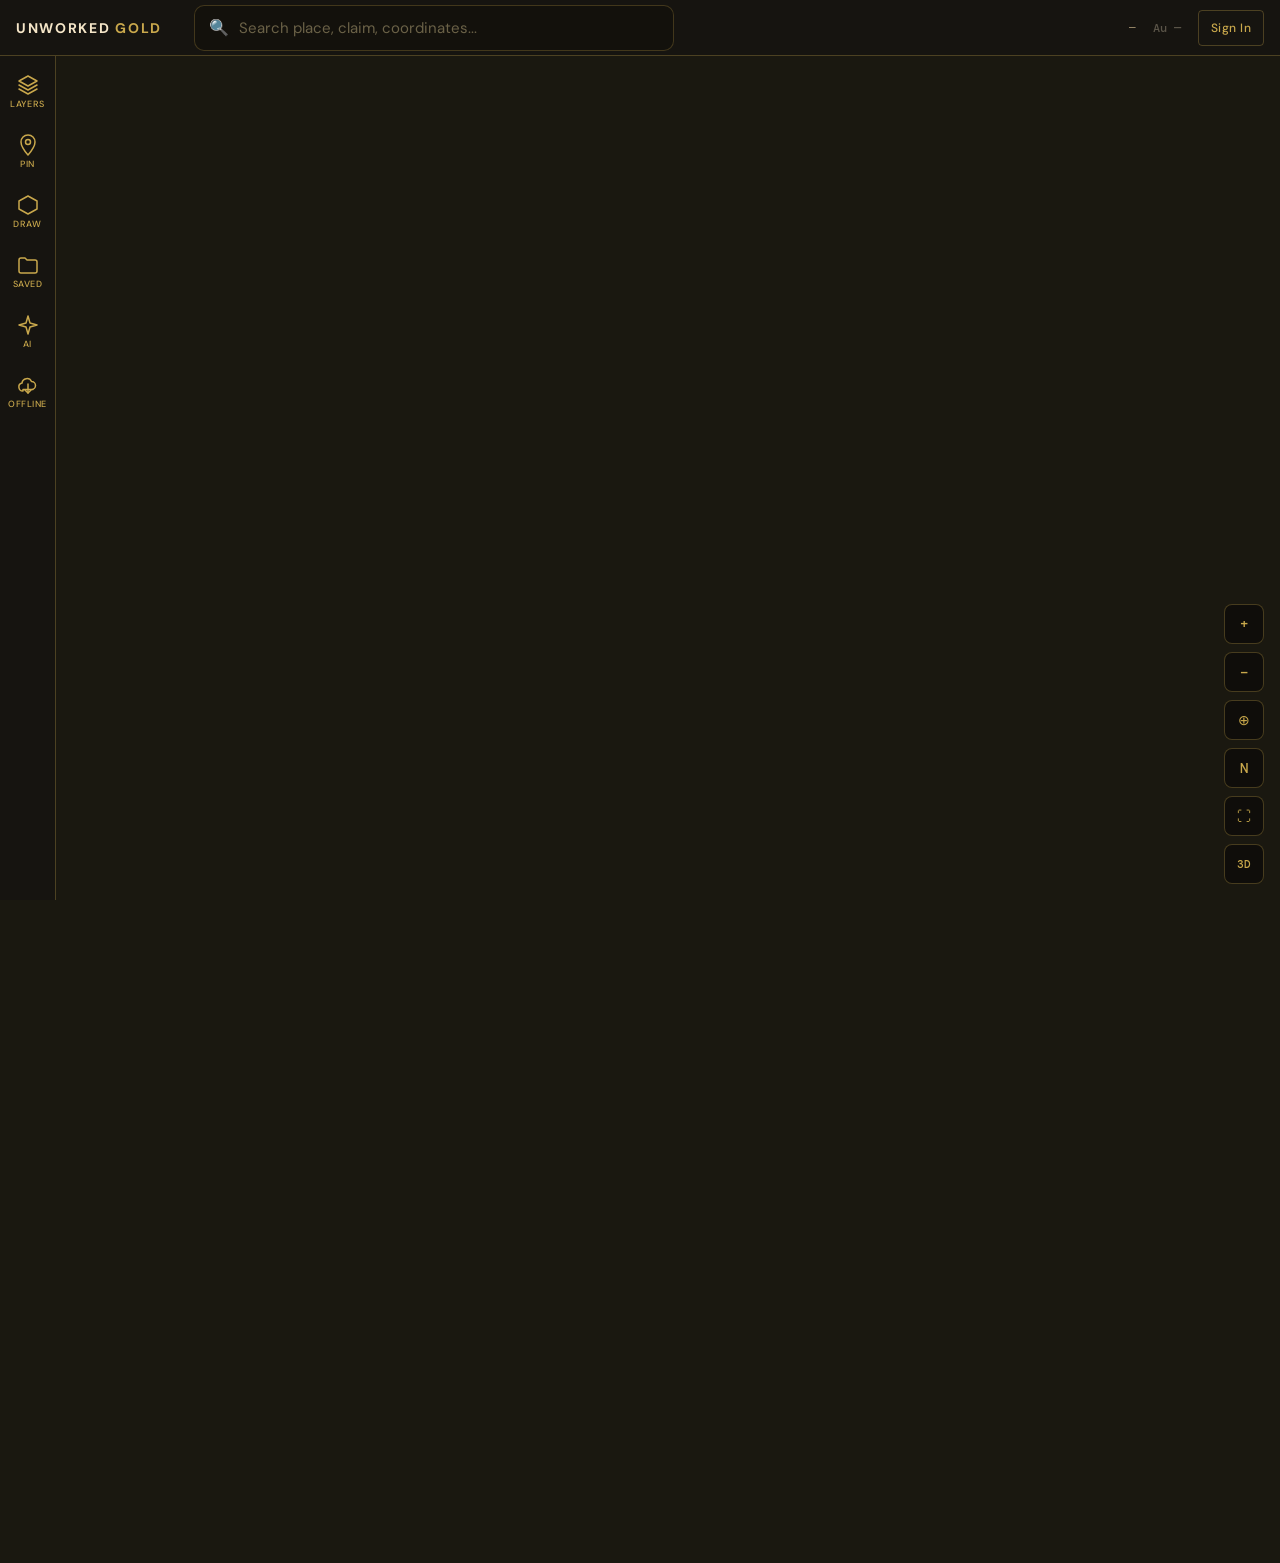
==== commit 0f310c93: "Step 8: floating bottom-right cluster (6 buttons) + rebuild toggleStyles - New IDs: #fab-zoom-in, #f" ====
--- a/index.html
+++ b/index.html
@@ -23,7 +23,7 @@
 </script>
 <script src="https://cdn.jsdelivr.net/npm/@supabase/supabase-js@2"></script>
 <link href="https://fonts.googleapis.com/css2?family=Bebas+Neue&family=DM+Mono:wght@400;500&family=DM+Sans:wght@300;400;500&display=swap" rel="stylesheet">
-<link rel="stylesheet" href="style.css?v=20260504-1">
+<link rel="stylesheet" href="style.css?v=20260505-2">
 
 </head>
 <body>
@@ -33,6 +33,16 @@
 
 <!-- Map -->
 <div id="map"></div>
+
+<!-- Floating bottom-right cluster (Step 8) — zoom / GPS / north / style / 3D -->
+<div id="floating-cluster">
+  <button class="fab-btn" id="fab-zoom-in"  onclick="map.zoomIn()"   title="Zoom in"  aria-label="Zoom in">+</button>
+  <button class="fab-btn" id="fab-zoom-out" onclick="map.zoomOut()"  title="Zoom out" aria-label="Zoom out">−</button>
+  <button class="fab-btn" id="fab-gps"      onclick="locateUser()"   title="My location" aria-label="My location">⊕</button>
+  <button class="fab-btn" id="fab-north"    onclick="resetBearing()" title="Reset north" aria-label="Reset north">N</button>
+  <button class="fab-btn" id="fab-style"    onclick="toggleStyles()" title="Map style" aria-label="Map style">⛶</button>
+  <button class="fab-btn" id="fab-3d"       onclick="toggle3D()"     title="3D terrain" aria-label="3D terrain">3D</button>
+</div>
 
 <!-- Overlay -->
 <div id="overlay" onclick="closeAllPanels()"></div>
@@ -584,7 +594,7 @@
 }
 </script>
 
-<script src="app.js?v=20260503-1"></script>
+<script src="app.js?v=20260505-2"></script>
 <script src="app-auth.js?v=20260502-3"></script>
 <script src="app-user.js?v=20260427"></script>
 <script src="app-data.js?v=20260501"></script>
@@ -592,7 +602,7 @@
 <script src="app-search.js?v=20260502-1"></script>
 <script src="app-ai.js?v=20260427-2"></script>
 <script src="app-layers.js?v=20260504-2"></script>
-<script src="app-layer-loader.js?v=20260504-2"></script>
+<script src="app-layer-loader.js?v=20260504-4"></script>
 
 </body>
 </html>
--- a/style.css
+++ b/style.css
@@ -577,16 +577,14 @@
     left: 12px !important;
   }
 
-  /* Legacy pre-Step-1 #topbar / #logo / #top-actions / .wordmark /
-     .tagline / .icon-btn rules deleted Session 37 Step 2 fix
-     (2026-05-02). They were inert after Step 1 stripped their elements,
-     but the orphan #topbar rule (with pointer-events: none) collided
-     with the new Step 2 #topbar selector and made the new top bar
-     non-interactive. Untouched-but-still-orphan rules from the same
-     era (#bottom-nav, #fab, #feedback-fab, #draw-btn, #custom-compass,
-     #terrain-toggle-btn, #zoom-readout, #logo .icon, .icon-btn:hover/
-     .active, .ui-icon, the four #*-btn:hover .top-icon image-swaps)
-     stay in place until their IDs are reused by Step 8 / Step 11. */
+  /* Legacy pre-Step-1 topbar/logo/top-actions/wordmark/tagline/icon-btn
+     rules deleted Session 37 Step 2 fix (2026-05-02). The legacy
+     floating-button rules (the six bottom-right cluster IDs the spec
+     replaces in Step 8) deleted Session 39 (2026-05-05). The remaining
+     orphans here are #bottom-nav (not yet reused), #logo .icon,
+     .icon-btn:hover/.active, .ui-icon, and two surviving #*-btn:hover
+     .top-icon image-swap rules — all inert until their IDs are reused
+     by Step 9 / Step 11 or culled in a later cleanup. */
 
   #logo .icon {
     font-size: 22px;
@@ -609,8 +607,6 @@
   }
 
   #layer-btn.active .top-icon, #layer-btn:hover .top-icon { content: url('assets/icons/icon_layers_pressed.png'); }
-  #style-btn.active .top-icon, #style-btn:hover .top-icon { content: url('assets/icons/icon_map_pressed.png'); }
-  #gps-btn.active .top-icon, #gps-btn:hover .top-icon { content: url('assets/icons/icon_gps_pressed.png'); }
   #ai-btn.active .top-icon, #ai-btn:hover .top-icon { content: url('assets/icons/icon_ai_pressed.png'); }
 
   /* ── SEARCH BAR ── */
@@ -975,40 +971,6 @@
 
   .nav-item.active .nav-label { color: var(--gold); }
 
-  /* ── FAB ── */
-  #fab {
-    position: absolute;
-    bottom: 88px;
-    right: 20px;
-    z-index: 100;
-    width: 52px;
-    height: 52px;
-    border-radius: 50%;
-    background: linear-gradient(135deg, var(--gold-bright), var(--gold-dim));
-    border: none;
-    cursor: grab;
-    display: flex;
-    align-items: center;
-    justify-content: center;
-    font-size: 22px;
-    box-shadow: 0 4px 20px rgba(201, 168, 76, 0.4);
-    transition: all 0.2s;
-    user-select: none;
-    touch-action: none;
-  }
-
-  #fab:hover {
-    transform: scale(1.08);
-    box-shadow: 0 6px 28px rgba(201, 168, 76, 0.55);
-  }
-
-  #fab.dragging {
-    cursor: grabbing;
-    transform: scale(1.2);
-    opacity: 0.85;
-    transition: none;
-    z-index: 200;
-  }
 
   #fab-hint {
     position: absolute;
@@ -1025,47 +987,96 @@
     pointer-events: none;
   }
 
-  /* ── MAP STYLE SWITCHER ── */
+  /* ── FLOATING CLUSTER (Step 8) — bottom-right map controls ──
+     Six 40px buttons stacked vertically, 16px from edges, 8px gap.
+     Spec section 2.4. New IDs (#fab-zoom-in/out/gps/north/style/3d)
+     deliberately avoid reusing the stripped IDs from commit 598825d
+     (Option B picked by Demetri to dodge Step 2 cascade collisions). */
+  #floating-cluster {
+    position: absolute;
+    bottom: 16px;
+    right: 16px;
+    z-index: 10;
+    display: flex;
+    flex-direction: column;
+    gap: 8px;
+  }
+  .fab-btn {
+    width: 40px;
+    height: 40px;
+    background: rgba(13, 12, 9, 0.80);              /* #0D0C09 @ 80% per spec 2.4 */
+    border: 1px solid rgba(201, 168, 76, 0.30);     /* gold @ 30% resting */
+    border-radius: 8px;
+    color: #C9A84C;
+    cursor: pointer;
+    transition: border-color 100ms ease-out, background 100ms ease-out;
+    display: flex;
+    align-items: center;
+    justify-content: center;
+    font-family: 'DM Mono', monospace;
+    font-size: 14px;
+    font-weight: 500;
+    line-height: 1;
+    padding: 0;
+    backdrop-filter: blur(8px);
+    user-select: none;
+  }
+  .fab-btn:hover {
+    border-color: #C9A84C;                          /* gold @ 100% on hover */
+  }
+  .fab-btn.active {
+    border-color: #C9A84C;
+    background: rgba(201, 168, 76, 0.15);
+  }
+  /* "3D" needs a smaller font so two characters fit cleanly */
+  #fab-3d { font-size: 11px; letter-spacing: 0.04em; }
+
+  /* ── MAP STYLE SWITCHER (Step 8 reposition) ──
+     Anchored to the LEFT of #fab-style in the cluster. Container
+     #style-switcher and the three .style-btn thumbnails inside it
+     survived the Step 1 strip; only the positioning + layout
+     changed in Step 8 (column → row, top-right → bottom-right).
+     Hidden by default; toggleStyles() flips .open. */
   #style-switcher {
     position: absolute;
-    top: 70px;
-    right: 68px;
-    z-index: 100;
-    display: flex;
-    flex-direction: column;
+    bottom: 64px;       /* aligns with #fab-style's bottom edge: 16 (cluster) + 40 (3D btn) + 8 (gap) */
+    right: 64px;        /* 16 (cluster margin) + 40 (cluster width) + 8 (gap) */
+    z-index: 10;
+    display: flex;
+    flex-direction: row;
     gap: 6px;
+    padding: 6px;
+    background: rgba(13, 12, 9, 0.80);
+    border: 1px solid rgba(201, 168, 76, 0.30);
+    border-radius: 8px;
+    backdrop-filter: blur(8px);
     opacity: 0;
     pointer-events: none;
-    transform: translateY(-8px);
-    transition: opacity 0.2s, transform 0.2s cubic-bezier(0.16, 1, 0.3, 1);
-  }
-
+    transform: translateX(8px);
+    transition: opacity 200ms ease-out, transform 200ms ease-out;
+  }
   #style-switcher.open {
     opacity: 1;
     pointer-events: auto;
-    transform: translateY(0);
-  }
-
+    transform: translateX(0);
+  }
   .style-btn {
-    background: var(--panel-bg);
-    border: 1px solid var(--panel-border);
-    color: var(--cream);
+    background: rgba(13, 12, 9, 0.60);
+    border: 1px solid rgba(201, 168, 76, 0.30);
+    color: #F5E6C8;
     font-family: 'DM Mono', monospace;
     font-size: 10px;
-    letter-spacing: 0.08em;
-    padding: 8px 14px;
-    border-radius: 8px;
-    cursor: pointer;
-    text-align: right;
-    backdrop-filter: blur(8px);
-    transition: all 0.15s;
+    letter-spacing: 0.06em;
+    padding: 8px 12px;
+    border-radius: 6px;
+    cursor: pointer;
+    transition: border-color 100ms ease-out, color 100ms ease-out, background 100ms ease-out;
     white-space: nowrap;
-    align-self: flex-end;
-  }
-
+  }
   .style-btn:hover, .style-btn.active {
-    border-color: var(--gold);
-    color: var(--gold-bright);
+    border-color: #C9A84C;
+    color: #C9A84C;
+    background: rgba(201, 168, 76, 0.10);
   }
 
   /* Token input hidden */
@@ -1726,27 +1737,6 @@
   }
 
   /* ── COMPASS & 3D BUTTON ── */
-  #custom-compass {
-    position: absolute;
-    top: 130px;
-    right: 20px;
-    left: auto;
-    z-index: 100;
-    width: 38px;
-    height: 38px;
-    border-radius: 50%;
-    background: var(--panel-bg);
-    border: 1px solid var(--panel-border);
-    cursor: pointer;
-    display: flex;
-    align-items: center;
-    justify-content: center;
-    backdrop-filter: blur(8px);
-    transition: border-color 0.15s;
-  }
-
-  #custom-compass:hover { border-color: var(--gold); }
-
   #compass-arrow {
     font-size: 18px;
     color: #F44336;
@@ -1754,64 +1744,7 @@
     line-height: 1;
   }
 
-  #terrain-toggle-btn {
-    position: absolute;
-    top: 176px;
-    right: 20px;
-    left: auto;
-    z-index: 100;
-    width: 38px;
-    height: 38px;
-    border-radius: 8px;
-    border: 1px solid var(--panel-border);
-    background: var(--panel-bg);
-    color: var(--gold);
-    font-family: 'DM Mono', monospace;
-    font-size: 11px;
-    font-weight: 500;
-    cursor: pointer;
-    display: flex;
-    align-items: center;
-    justify-content: center;
-    backdrop-filter: blur(8px);
-    transition: all 0.15s;
-    letter-spacing: 0.05em;
-  }
-
-  #terrain-toggle-btn.active {
-    background: rgba(201,168,76,0.15);
-    border-color: var(--gold);
-  }
-
-  #terrain-toggle-btn:hover { border-color: var(--gold); }
-
   /* ── DRAW SEARCH ── */
-  #draw-btn {
-    position: absolute;
-    top: 72px;
-    right: 20px;
-    z-index: 100;
-    width: 38px;
-    height: 38px;
-    border-radius: 8px;
-    border: 1px solid var(--panel-border);
-    background: var(--panel-bg);
-    color: var(--cream);
-    font-size: 17px;
-    cursor: pointer;
-    display: flex;
-    align-items: center;
-    justify-content: center;
-    transition: all 0.15s;
-    backdrop-filter: blur(8px);
-  }
-
-  #draw-btn.active {
-    border-color: var(--gold);
-    color: var(--gold-bright);
-    background: rgba(201,168,76,0.15);
-  }
-
   #draw-hint {
     position: absolute;
     top: 118px;
@@ -1870,24 +1803,6 @@
   .draw-result-item:last-child { border-bottom: none; }
 
   /* ── FEEDBACK ── */
-  #feedback-fab {
-    position: absolute;
-    right: 84px;
-    bottom: 88px;
-    z-index: 101;
-    border: 1px solid var(--panel-border);
-    background: var(--panel-bg);
-    color: var(--gold-bright);
-    border-radius: 999px;
-    font-family: 'DM Mono', monospace;
-    font-size: 10px;
-    letter-spacing: 0.08em;
-    text-transform: uppercase;
-    padding: 10px 12px;
-    backdrop-filter: blur(10px);
-    cursor: pointer;
-  }
-
   #feedback-panel {
     position: absolute;
     bottom: 0;
@@ -2733,25 +2648,6 @@
     pointer-events: none;
     user-select: none;
   }
-  #zoom-readout {
-    position: fixed;
-    top: 12px;
-    left: 50%;
-    transform: translateX(-50%);
-    z-index: 9999;
-    font-family: 'DM Mono', monospace;
-    font-size: 18px;
-    font-weight: 700;
-    color: #F0C040;
-    background: rgba(0,0,0,0.85);
-    padding: 8px 16px;
-    border-radius: 6px;
-    border: 2px solid #F0C040;
-    pointer-events: none;
-    user-select: none;
-    box-shadow: 0 2px 12px rgba(0,0,0,0.5);
-  }
-
   /* ── LIDAR HILLSHADE PICKER ── */
   .lidar-style-row {
     display: flex;
@@ -3100,17 +2996,80 @@
                           the DOM hidden; updateCoords() still writes to
                           it for back-compat but no one sees it.
      #active-layer-bar  — Step 9 (chip bar)
-     #style-switcher    — Step 8 (floating cluster style flyout)
      #ai-tools-menu     — Step 11 (AI rail flyout)
    #searchbar removed from this list in Step 2 — it now lives in #topbar
    and is styled by the #topbar #searchbar override above.
+   #style-switcher removed from this list in Step 8 — it now opens to
+   the left of the floating cluster's #fab-style button.
    #layer-tooltip is omitted: it's hover-triggered by showLayerInfo() and
    already starts hidden via its own CSS, so no transitional rule needed.
    ──────────────────────────────────────────────────────────────────── */
 #status-pill,
 #coord-display,
 #active-layer-bar,
-#style-switcher,
 #ai-tools-menu {
   display: none;
 }
+
+/* ── STEP 6: PER-LAYER OPACITY SLIDER (Currently Active mirror rows) ──
+   Spec section 3.7. Schema-driven via layers.json defaultOpacityPct
+   (Option A). Slider lives inline on the layer-row by leveraging
+   flex-wrap so it drops to a new row beneath checkbox + name.
+   Class names are new — no overlap with the deleted .lidar-slider*
+   family from b4082ad. */
+
+#layers-flyout .layer-row { flex-wrap: wrap; }       /* allow opacity row to drop below name */
+
+.layer-opacity-row {
+  flex-basis: 100%;            /* force its own row inside the flex layer-row */
+  display: flex;
+  align-items: center;
+  gap: 8px;
+  padding-left: 24px;          /* indent past the checkbox column for visual hierarchy */
+  padding-top: 6px;
+  padding-bottom: 4px;
+}
+
+.layer-opacity-slider {
+  flex: 1;
+  -webkit-appearance: none;
+  appearance: none;
+  height: 3px;                                       /* 3px track per spec */
+  background: rgba(201, 168, 76, 0.18);              /* gold #C9A84C @ 18% */
+  border-radius: 2px;
+  outline: none;
+  margin: 0;
+  padding: 0;
+  cursor: pointer;
+}
+.layer-opacity-slider::-webkit-slider-thumb {
+  -webkit-appearance: none;
+  appearance: none;
+  width: 14px;
+  height: 14px;
+  background: #C9A84C;                               /* solid gold thumb, no border */
+  border-radius: 50%;
+  border: none;
+  cursor: pointer;
+  transition: width 100ms ease-out, height 100ms ease-out;
+}
+.layer-opacity-slider::-moz-range-thumb {
+  width: 14px;
+  height: 14px;
+  background: #C9A84C;
+  border-radius: 50%;
+  border: none;
+  cursor: pointer;
+  transition: width 100ms ease-out, height 100ms ease-out;
+}
+.layer-opacity-slider:hover::-webkit-slider-thumb { width: 16px; height: 16px; }
+.layer-opacity-slider:hover::-moz-range-thumb     { width: 16px; height: 16px; }
+
+.layer-opacity-value {
+  font-family: 'DM Mono', monospace;
+  font-size: 11px;
+  color: #C9A84C;
+  text-align: right;
+  min-width: 36px;
+  flex-shrink: 0;
+}
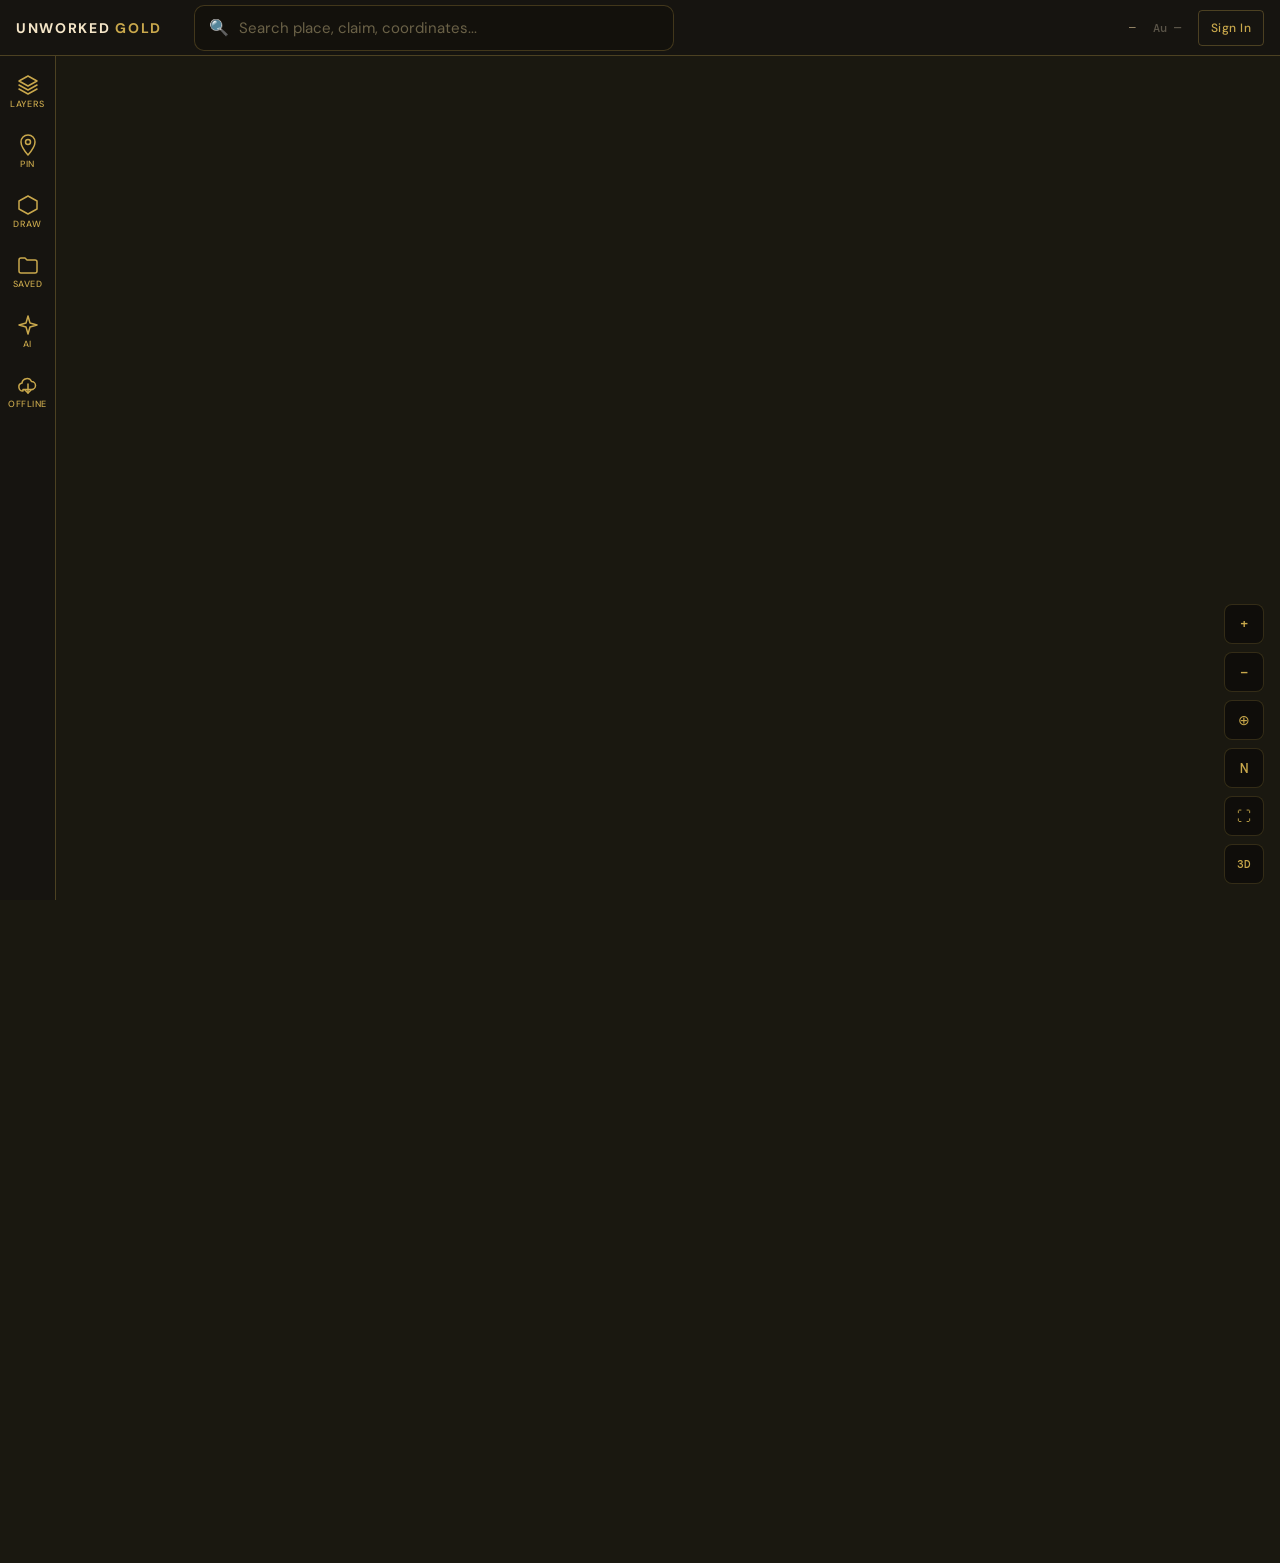
==== commit 854da8f1: "Step 8 polish: bump .fab-btn hover contrast - Drop resting border opacity 0.3 → 0.2 - Add 8% gold fi" ====
--- a/index.html
+++ b/index.html
@@ -23,7 +23,7 @@
 </script>
 <script src="https://cdn.jsdelivr.net/npm/@supabase/supabase-js@2"></script>
 <link href="https://fonts.googleapis.com/css2?family=Bebas+Neue&family=DM+Mono:wght@400;500&family=DM+Sans:wght@300;400;500&display=swap" rel="stylesheet">
-<link rel="stylesheet" href="style.css?v=20260505-2">
+<link rel="stylesheet" href="style.css?v=20260505-3">
 
 </head>
 <body>
--- a/style.css
+++ b/style.css
@@ -1005,7 +1005,7 @@
     width: 40px;
     height: 40px;
     background: rgba(13, 12, 9, 0.80);              /* #0D0C09 @ 80% per spec 2.4 */
-    border: 1px solid rgba(201, 168, 76, 0.30);     /* gold @ 30% resting */
+    border: 1px solid rgba(201, 168, 76, 0.20);     /* gold @ 20% resting (Step 8 polish: was 30%, dropped for hover contrast) */
     border-radius: 8px;
     color: #C9A84C;
     cursor: pointer;
@@ -1023,6 +1023,7 @@
   }
   .fab-btn:hover {
     border-color: #C9A84C;                          /* gold @ 100% on hover */
+    background: rgba(201, 168, 76, 0.08);           /* Step 8 polish: faint gold fill so hover reads at a glance on the dark map */
   }
   .fab-btn.active {
     border-color: #C9A84C;
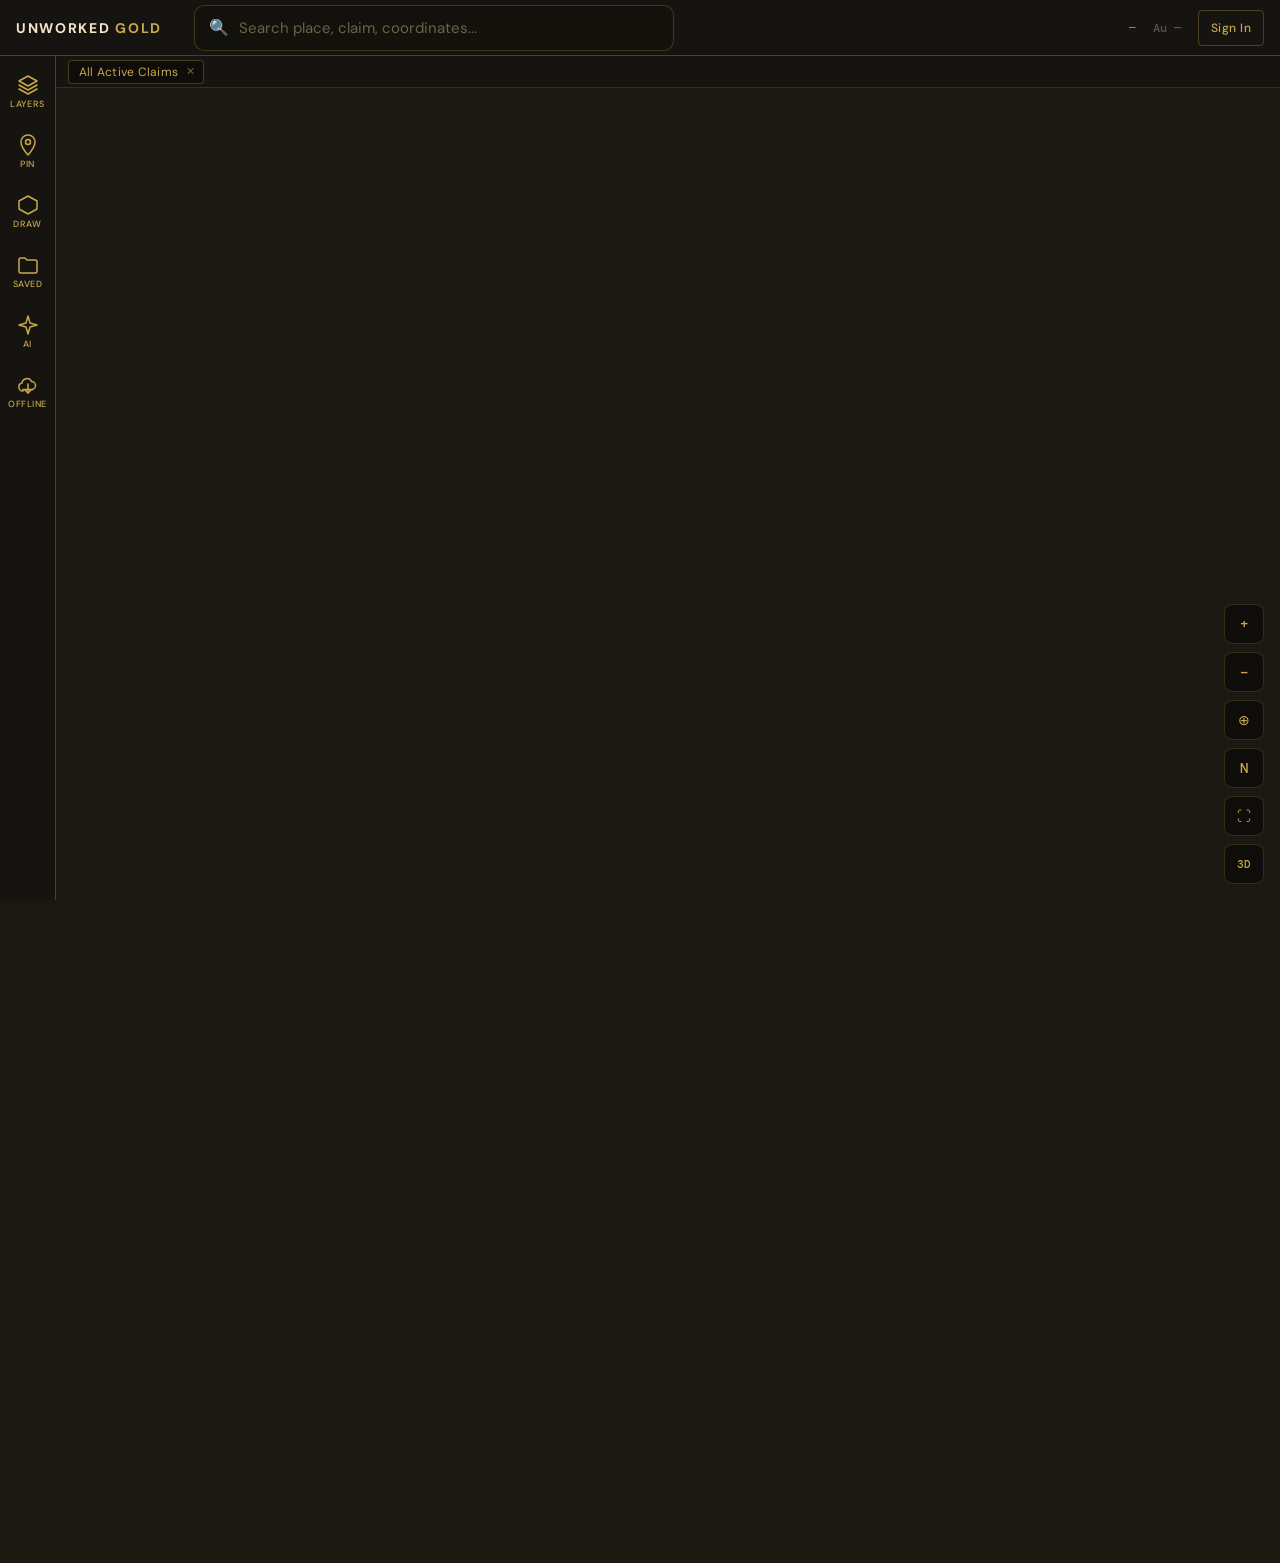
==== commit 0632ad27: "Step 9: active layer chip bar (#chip-bar) + flyout-aware shift New 32px-tall bar pinned at top:56px," ====
--- a/index.html
+++ b/index.html
@@ -23,7 +23,7 @@
 </script>
 <script src="https://cdn.jsdelivr.net/npm/@supabase/supabase-js@2"></script>
 <link href="https://fonts.googleapis.com/css2?family=Bebas+Neue&family=DM+Mono:wght@400;500&family=DM+Sans:wght@300;400;500&display=swap" rel="stylesheet">
-<link rel="stylesheet" href="style.css?v=20260505-3">
+<link rel="stylesheet" href="style.css?v=20260505-5">
 
 </head>
 <body>
@@ -143,10 +143,8 @@
 <!-- Coordinate Display -->
 <div id="coord-display">—</div>
 
-<!-- Active Layer Indicator Bar -->
-<div id="active-layer-bar">
-  <div id="active-layer-chips"></div>
-</div>
+<!-- Active Layer Chip Bar (Step 9) — populated by _renderChipBar() -->
+<div id="chip-bar" role="toolbar" aria-label="Active layers"></div>
 
 <!-- Layer Tooltip -->
 <div id="layer-tooltip"></div>
@@ -598,11 +596,11 @@
 <script src="app-auth.js?v=20260502-3"></script>
 <script src="app-user.js?v=20260427"></script>
 <script src="app-data.js?v=20260501"></script>
-<script src="app-lidar.js?v=20260504-2"></script>
+<script src="app-lidar.js?v=20260505-4"></script>
 <script src="app-search.js?v=20260502-1"></script>
 <script src="app-ai.js?v=20260427-2"></script>
-<script src="app-layers.js?v=20260504-2"></script>
-<script src="app-layer-loader.js?v=20260504-4"></script>
+<script src="app-layers.js?v=20260505-4"></script>
+<script src="app-layer-loader.js?v=20260505-4"></script>
 
 </body>
 </html>
--- a/style.css
+++ b/style.css
@@ -2578,58 +2578,6 @@
     margin-left: auto;
   }
 
-  /* ── ACTIVE LAYER INDICATOR BAR ── */
-  #active-layer-bar {
-    position: fixed;
-    bottom: 72px;
-    left: 0; right: 0;
-    z-index: 100;
-    padding: 0 8px 0 12px;
-    pointer-events: none;
-    opacity: 0;
-    transform: translateY(6px);
-    transition: opacity 0.2s ease, transform 0.2s ease;
-  }
-  #active-layer-bar.visible {
-    opacity: 1;
-    transform: translateY(0);
-    pointer-events: auto;
-  }
-  #active-layer-chips {
-    display: flex;
-    gap: 5px;
-    overflow-x: auto;
-    -webkit-overflow-scrolling: touch;
-    scrollbar-width: none;
-    padding: 4px 0;
-  }
-  #active-layer-chips::-webkit-scrollbar { display: none; }
-  .layer-chip {
-    display: inline-flex;
-    align-items: center;
-    gap: 4px;
-    background: rgba(13,12,9,0.88);
-    border: 1px solid rgba(201,168,76,0.4);
-    border-radius: 20px;
-    padding: 4px 10px 4px 9px;
-    font-family: 'DM Mono', monospace;
-    font-size: 10px;
-    letter-spacing: 0.03em;
-    color: #C9A84C;
-    white-space: nowrap;
-    cursor: pointer;
-    backdrop-filter: blur(14px);
-    -webkit-backdrop-filter: blur(14px);
-    flex-shrink: 0;
-    transition: background 0.12s;
-  }
-  .layer-chip:hover { background: rgba(201,168,76,0.16); }
-  .layer-chip .chip-x {
-    font-size: 10px;
-    color: rgba(201,168,76,0.55);
-    margin-left: 1px;
-    line-height: 1;
-  }
 
   /* ── COORDINATE DISPLAY ── */
   #coord-display {
@@ -2996,18 +2944,18 @@
                           coords in the top bar). The element stays in
                           the DOM hidden; updateCoords() still writes to
                           it for back-compat but no one sees it.
-     #active-layer-bar  — Step 9 (chip bar)
      #ai-tools-menu     — Step 11 (AI rail flyout)
-   #searchbar removed from this list in Step 2 — it now lives in #topbar
-   and is styled by the #topbar #searchbar override above.
-   #style-switcher removed from this list in Step 8 — it now opens to
-   the left of the floating cluster's #fab-style button.
+   Removed from this list in earlier steps:
+     #searchbar (Step 2 — now lives in #topbar)
+     #style-switcher (Step 8 — now opens left of #fab-style)
+     #active-layer-bar (Step 9 — replaced by new #chip-bar; the
+                         legacy element + chips div were deleted from
+                         index.html in the same commit)
    #layer-tooltip is omitted: it's hover-triggered by showLayerInfo() and
    already starts hidden via its own CSS, so no transitional rule needed.
    ──────────────────────────────────────────────────────────────────── */
 #status-pill,
 #coord-display,
-#active-layer-bar,
 #ai-tools-menu {
   display: none;
 }
@@ -3074,3 +3022,86 @@
   min-width: 36px;
   flex-shrink: 0;
 }
+
+/* ── STEP 9: ACTIVE LAYER CHIP BAR ──
+   Spec section 2.5. 32px tall, fixed position below the top bar
+   (top:56px), starts at the rail's right edge (left:56px), spans
+   to the viewport right. One chip per active layer; LiDAR styles
+   each get their own chip (Fork 1 — no aggregation). New IDs
+   (#chip-bar / .chip / .chip-label / .chip-remove) deliberately
+   avoid reusing the stripped #active-layer-chips / .layer-chip /
+   .chip-x family per Option B. Auto-hides when empty via
+   #chip-bar:empty. The map's top inset is bumped from 56px to 88px
+   when body.has-chips is set (toggled by _renderChipBar). */
+#chip-bar {
+  position: fixed;
+  top: 56px;
+  left: 56px;
+  right: 0;
+  height: 32px;
+  z-index: 150;        /* above map (10) and #floating-cluster (10), below #topbar (200) */
+  display: flex;
+  align-items: center;
+  gap: 6px;
+  padding: 0 12px;
+  background: #161410;
+  border-bottom: 1px solid rgba(201, 168, 76, 0.18);
+  overflow-x: auto;
+  overflow-y: hidden;
+  scrollbar-width: none;          /* Firefox */
+  -ms-overflow-style: none;       /* legacy Edge */
+  box-sizing: border-box;
+  transition: left 200ms ease-out;        /* mirror #map shift timing */
+}
+#chip-bar::-webkit-scrollbar { display: none; }
+#chip-bar:empty { display: none; }      /* auto-hide when no chips render */
+
+/* When a flyout is open, shift the chip bar right to align with the
+   already-shifted #map (same body.flyout-open class, same 416px offset
+   = 56 rail + 360 flyout). Mirrors the #map rule at line ~36 so the
+   bar tracks the map and stays clear of the flyout panel. */
+body.flyout-open #chip-bar { left: 416px; }
+
+/* When chip bar is populated, push the map's top edge down by 32px
+   so the bar doesn't overlap basemap content. _renderChipBar toggles
+   the body.has-chips class. */
+body.has-chips #map { top: 88px; }      /* 56 (top bar) + 32 (chip bar) */
+
+.chip {
+  display: inline-flex;
+  align-items: center;
+  gap: 4px;
+  padding: 3px 4px 3px 10px;
+  background: rgba(13, 12, 9, 0.80);
+  border: 1px solid rgba(201, 168, 76, 0.30);
+  border-radius: 4px;
+  font-family: 'DM Sans', sans-serif;
+  font-size: 12px;
+  color: #C9A84C;
+  white-space: nowrap;
+  flex-shrink: 0;
+  transition: border-color 100ms ease-out, background 100ms ease-out;
+}
+.chip:hover {
+  border-color: #C9A84C;
+  background: rgba(201, 168, 76, 0.06);    /* slightly lighter than .fab-btn 8% so chips don't compete with map */
+}
+
+.chip-label {
+  letter-spacing: 0.02em;
+}
+
+.chip-remove {
+  background: transparent;
+  border: none;
+  color: rgba(201, 168, 76, 0.55);
+  font-size: 11px;
+  line-height: 1;
+  padding: 2px 4px;
+  cursor: pointer;
+  border-radius: 3px;
+  transition: color 100ms ease-out;
+}
+.chip-remove:hover {
+  color: #C9A84C;
+}
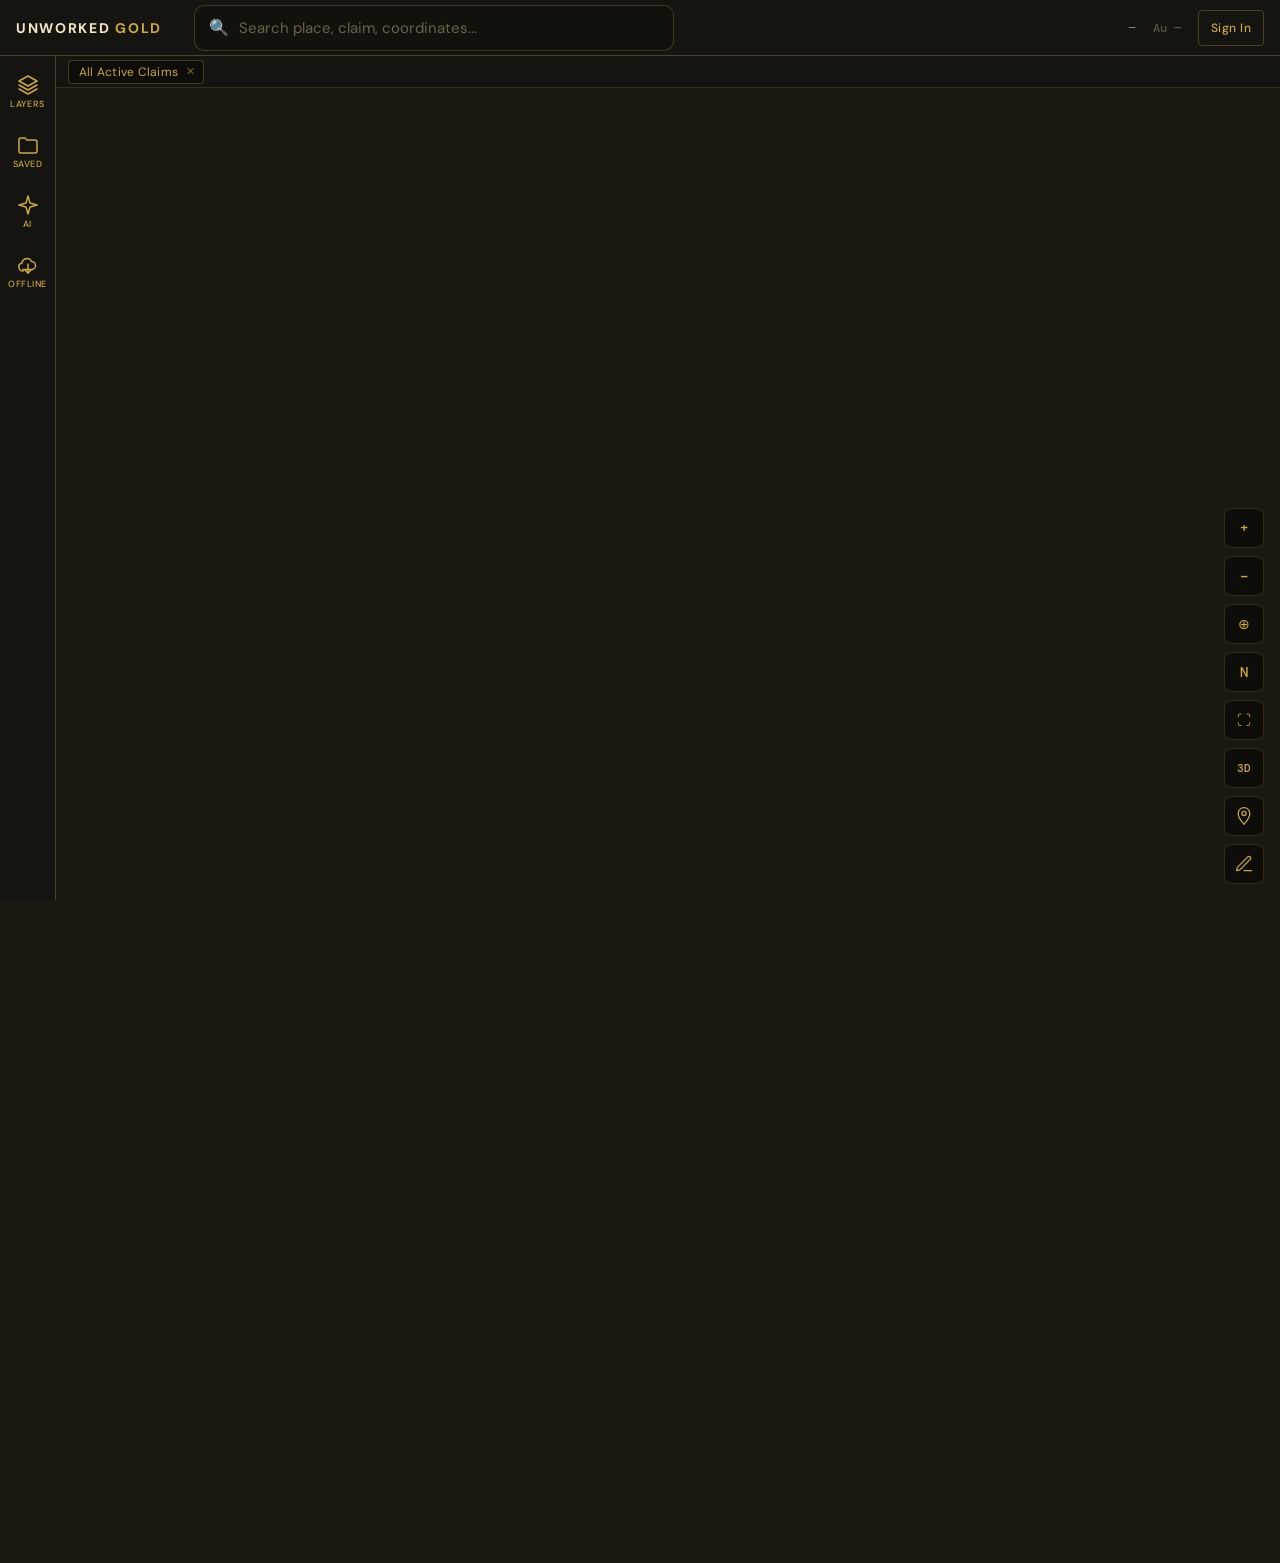
==== commit 23e511e7: "Step 11 (partial): Pin tool + Draw placeholder + hide left-rail Pin/Draw - New #fab-pin button: clic" ====
--- a/index.html
+++ b/index.html
@@ -23,7 +23,7 @@
 </script>
 <script src="https://cdn.jsdelivr.net/npm/@supabase/supabase-js@2"></script>
 <link href="https://fonts.googleapis.com/css2?family=Bebas+Neue&family=DM+Mono:wght@400;500&family=DM+Sans:wght@300;400;500&display=swap" rel="stylesheet">
-<link rel="stylesheet" href="style.css?v=20260505-5">
+<link rel="stylesheet" href="style.css?v=20260506-1">
 
 </head>
 <body>
@@ -34,7 +34,7 @@
 <!-- Map -->
 <div id="map"></div>
 
-<!-- Floating bottom-right cluster (Step 8) — zoom / GPS / north / style / 3D -->
+<!-- Floating bottom-right cluster (Step 8 → Step 11 partial) — zoom / GPS / north / style / 3D / pin / draw -->
 <div id="floating-cluster">
   <button class="fab-btn" id="fab-zoom-in"  onclick="map.zoomIn()"   title="Zoom in"  aria-label="Zoom in">+</button>
   <button class="fab-btn" id="fab-zoom-out" onclick="map.zoomOut()"  title="Zoom out" aria-label="Zoom out">−</button>
@@ -42,6 +42,14 @@
   <button class="fab-btn" id="fab-north"    onclick="resetBearing()" title="Reset north" aria-label="Reset north">N</button>
   <button class="fab-btn" id="fab-style"    onclick="toggleStyles()" title="Map style" aria-label="Map style">⛶</button>
   <button class="fab-btn" id="fab-3d"       onclick="toggle3D()"     title="3D terrain" aria-label="3D terrain">3D</button>
+  <!-- Step 11 partial: Pin tool — click-to-arm, then click map to drop a spot via openSpotPanel(). -->
+  <button class="fab-btn" id="fab-pin"      onclick="togglePinMode()" title="Drop a waypoint" aria-label="Drop a waypoint">
+    <svg width="20" height="20" viewBox="0 0 24 24" fill="none" stroke="currentColor" stroke-width="1.5" stroke-linecap="round" stroke-linejoin="round" aria-hidden="true"><path d="M12 2 C8 2 5 5 5 9 c0 5 7 13 7 13 s7 -8 7 -13 c0 -4 -3 -7 -7 -7 z"/><circle cx="12" cy="9" r="2.5"/></svg>
+  </button>
+  <!-- Step 11 partial: Draw placeholder — opens "coming soon" toast; real implementation deferred. -->
+  <button class="fab-btn" id="fab-draw"     onclick="showComingSoonToast('Draw tool')" title="Draw (coming soon)" aria-label="Draw (coming soon)">
+    <svg width="20" height="20" viewBox="0 0 24 24" fill="none" stroke="currentColor" stroke-width="1.5" stroke-linecap="round" stroke-linejoin="round" aria-hidden="true"><path d="M12 20h9"/><path d="M16.5 3.5 a2.121 2.121 0 0 1 3 3 L7 19 l-4 1 1 -4 L16.5 3.5 z"/></svg>
+  </button>
 </div>
 
 <!-- Overlay -->
@@ -592,7 +600,7 @@
 }
 </script>
 
-<script src="app.js?v=20260505-2"></script>
+<script src="app.js?v=20260506-1"></script>
 <script src="app-auth.js?v=20260502-3"></script>
 <script src="app-user.js?v=20260427"></script>
 <script src="app-data.js?v=20260501"></script>
--- a/style.css
+++ b/style.css
@@ -3105,3 +3105,44 @@
 .chip-remove:hover {
   color: #C9A84C;
 }
+
+/* ── STEP 11 PARTIAL: HIDE LEFT-RAIL PIN + DRAW ──
+   Pin moved to the floating cluster as a click-to-arm tool; Draw is
+   placeholder-only and lives in the cluster too. The original rail
+   buttons in index.html are kept (not deleted) so we retain the
+   wiring/markup for the still-pending left-rail rescope decision —
+   they may come back in some other form, or get fully removed. Hide
+   them via display:none in the meantime so users don't see two Pin
+   entry points (rail one would open an empty broken flyout). */
+#left-rail .rail-btn[data-flyout="pin"],
+#left-rail .rail-btn[data-flyout="draw"] {
+  display: none;
+}
+
+/* ── STEP 11 PARTIAL: COMING-SOON TOAST ──
+   Lightweight ephemeral notice triggered by showComingSoonToast() in
+   app.js for placeholder fab buttons (Draw for now). Centered above
+   the floating cluster. Fades in/out via .toast-show class toggle. */
+.toast {
+  position: fixed;
+  bottom: 80px;
+  left: 50%;
+  transform: translateX(-50%) translateY(4px);
+  z-index: 250;                                    /* above #topbar (200) so it isn't clipped */
+  background: rgba(13, 12, 9, 0.92);
+  border: 1px solid rgba(201, 168, 76, 0.45);
+  color: #C9A84C;
+  font-family: 'DM Mono', monospace;
+  font-size: 13px;
+  letter-spacing: 0.02em;
+  padding: 8px 14px;
+  border-radius: 4px;
+  backdrop-filter: blur(8px);
+  opacity: 0;
+  pointer-events: none;
+  transition: opacity 200ms ease-out, transform 200ms ease-out;
+}
+.toast.toast-show {
+  opacity: 1;
+  transform: translateX(-50%) translateY(0);
+}
